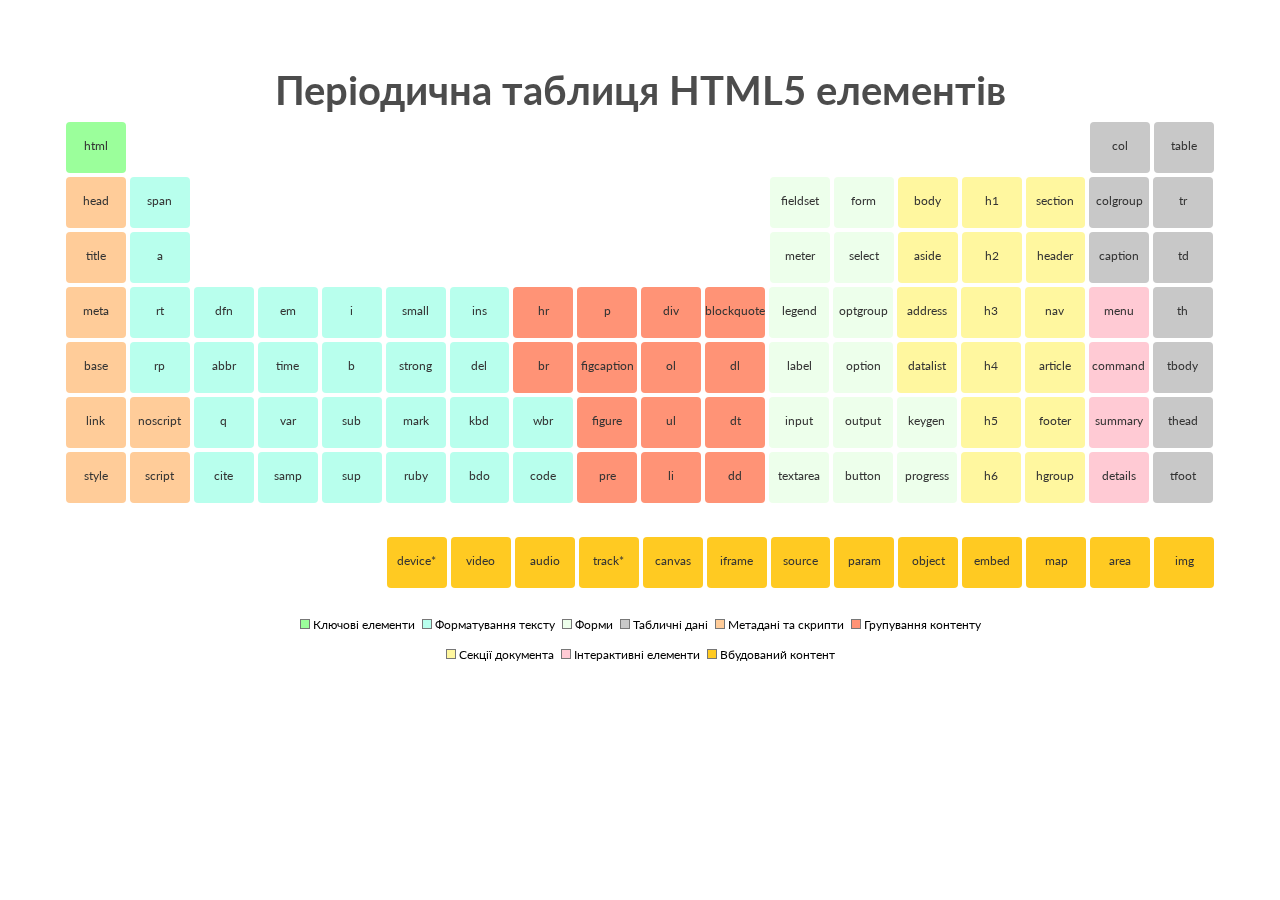
==== index.html @ b8901a38 "Background sound" ====
<!DOCTYPE HTML>
<html>
  <head>
    <meta http-equiv="Content-Type" content="text/html; charset=UTF-8" />
    <link rel="stylesheet" type="text/css" media="screen" href="stylesheets/styles.css">
    <title>Періодична таблиця HTML5 елементів</title>
  </head>
  <body>
    <div id="container">
      <h1>Періодична таблиця HTML5 елементів</h1>
      <div id="periodic-table">
        <div class="row">
          <span class="element root"><a href="#html">html</a></span>
          <!-- Yes, I know, this sucks -->
          <span class="span-15"></span>
          <span class="element table"><a href="#col">col</a></span>
          <span class="element table"><a href="#table">table</a></span>
        </div>
        <div class="row">
          <span class="element meta"><a href="#head">head</a></span>
          <span class="element text"><a href="#span">span</a></span>
          <span class="span-9"></span>
          <span class="element form"><a href="#fieldset">fieldset</a></span>
          <span class="element form"><a href="#form">form</a></span>
          <span class="element doc"><a href="#body">body</a></span>
          <span class="element doc"><a href="#h1">h1</a></span>
          <span class="element doc"><a href="#section">section</a></span>
          <span class="element table"><a href="#colgroup">colgroup</a></span>
          <span class="element table"><a href="#tr">tr</a></span>
        </div>
        <div class="row">
          <span class="element meta"><a href="#title">title</a></span>
          <span class="element text"><a href="#a">a</a></span>
          <span class="span-9"> </span>
          <span class="element form"><a href="#meter">meter</a></span>
          <span class="element form"><a href="#select">select</a></span>
          <span class="element doc"><a href="#aside">aside</a></span>
          <span class="element doc"><a href="#h2">h2</a></span>
          <span class="element doc"><a href="#header">header</a></span>
          <span class="element table"><a href="#caption">caption</a></span>
          <span class="element table"><a href="#td">td</a></span>
        </div>
        <div class="row">
          <span class="element meta"><a href="#meta">meta</a></span>
          <span class="element text"><a href="#rt">rt</a></span>
          <span class="element text"><a href="#dfn">dfn</a></span>
          <span class="element text"><a href="#em">em</a></span>
          <span class="element text"><a href="#i">i</a></span>
          <span class="element text"><a href="#small">small</a></span>
          <span class="element text"><a href="#ins">ins</a></span>
          <span class="element group"><a href="#hr">hr</a></span>
          <span class="element group"><a href="#p">p</a></span>
          <span class="element group"><a href="#div">div</a></span>
          <span class="element group"><a href="#blockquote">blockquote</a></span>
          <span class="element form"><a href="#legend">legend</a></span>
          <span class="element form"><a href="#optgroup">optgroup</a></span>
          <span class="element doc"><a href="#address">address</a></span>
          <span class="element doc"><a href="#h3">h3</a></span>
          <span class="element doc"><a href="#nav">nav</a></span>
          <span class="element interactive"><a href="#menu">menu</a></span>
          <span class="element table"><a href="#th">th</a></span>
        </div>
        <div class="row">
          <span class="element meta"><a href="#base">base</a></span>
          <span class="element text"><a href="#rp">rp</a></span>
          <span class="element text"><a href="#abbr">abbr</a></span>
          <span class="element text"><a href="#time">time</a></span>
          <span class="element text"><a href="#b">b</a></span>
          <span class="element text"><a href="#strong">strong</a></span>
          <span class="element text"><a href="#del">del</a></span>
          <span class="element group"><a href="#br">br</a></span>
          <span class="element group"><a href="#figcaption">figcaption</a></span>
          <span class="element group"><a href="#ol">ol</a></span>
          <span class="element group"><a href="#dl">dl</a></span>
          <span class="element form"><a href="#label">label</a></span>
          <span class="element form"><a href="#option">option</a></span>
          <span class="element doc"><a href="#datalist">datalist</a></span>
          <span class="element doc"><a href="#h4">h4</a></span>
          <span class="element doc"><a href="#article">article</a></span>
          <span class="element interactive"><a href="#command">command</a></span>
          <span class="element table"><a href="#tbody">tbody</a></span>
        </div>
        <div class="row">
          <span class="element meta"><a href="#link">link</a></span>
          <span class="element meta"><a href="#noscript">noscript</a></span>
          <span class="element text"><a href="#q">q</a></span>
          <span class="element text"><a href="#var">var</a></span>
          <span class="element text"><a href="#sub">sub</a></span>
          <span class="element text"><a href="#mark">mark</a></span>
          <span class="element text"><a href="#kbd">kbd</a></span>
          <span class="element text"><a href="#wbr">wbr</a></span>
          <span class="element group"><a href="#figure">figure</a></span>
          <span class="element group"><a href="#ul">ul</a></span>
          <span class="element group"><a href="#dt">dt</a></span>
          <span class="element form"><a href="#input">input</a></span>
          <span class="element form"><a href="#output">output</a></span>
          <span class="element form"><a href="#keygen">keygen</a></span>
          <span class="element doc"><a href="#h5">h5</a></span>
          <span class="element doc"><a href="#footer">footer</a></span>
          <span class="element interactive"><a href="#summary">summary</a></span>
          <span class="element table"><a href="#thead">thead</a></span>
        </div>
        <div class="row">
          <span class="element meta"><a href="#style">style</a></span>
          <span class="element meta"><a href="#script">script</a></span>
          <span class="element text"><a href="#cite">cite</a></span>
          <span class="element text"><a href="#samp">samp</a></span>
          <span class="element text"><a href="#sup">sup</a></span>
          <span class="element text"><a href="#ruby">ruby</a></span>
          <span class="element text"><a href="#bdo">bdo</a></span>
          <span class="element text"><a href="#code">code</a></span>
          <span class="element group"><a href="#pre">pre</a></span>
          <span class="element group"><a href="#li">li</a></span>
          <span class="element group"><a href="#dd">dd</a></span>
          <span class="element form"><a href="#textarea">textarea</a></span>
          <span class="element form"><a href="#button">button</a></span>
          <span class="element form"><a href="#progress">progress</a></span>
          <span class="element doc"><a href="#h6">h6</a></span>
          <span class="element doc"><a href="#hgroup">hgroup</a></span>
          <span class="element interactive"><a href="#details">details</a></span>
          <span class="element table"><a href="#tfoot">tfoot</a></span>
        </div>
      </div>
      <div id="f-block">
        <div class="row">
          <span class="element embed"><a href="#img">img</a></span>
          <span class="element embed"><a href="#area">area</a></span>
          <span class="element embed"><a href="#map">map</a></span>
          <span class="element embed"><a href="#embed">embed</a></span>
          <span class="element embed"><a href="#object">object</a></span>
          <span class="element embed"><a href="#param">param</a></span>
          <span class="element embed"><a href="#source">source</a></span>
          <span class="element embed"><a href="#iframe">iframe</a></span>
          <span class="element embed"><a href="#canvas">canvas</a></span>
          <span class="element embed"><a href="#track*">track*</a></span>
          <span class="element embed"><a href="#audio">audio</a></span>
          <span class="element embed"><a href="#video">video</a></span>
          <span class="element embed"><a href="#device*">device*</a></span>
        </div>
      </div>
    </div>
    <ul class="key">
      <li><span class="swatch root"></span> Ключові елементи</li>
      <li><span class="swatch text"></span> Форматування тексту</li>
      <li><span class="swatch form"></span> Форми</li>
      <li><span class="swatch table"></span> Табличні дані</li>
      <li><span class="swatch meta"></span> Метадані та скрипти</li>
      <li><span class="swatch group"></span> Групування контенту</li>
      <li><span class="swatch doc"></span> Секції документа</li>
      <li><span class="swatch interactive"></span> Інтерактивні елементи</li>
      <li><span class="swatch embed"></span> Вбудований контент</li>
    </ul>
    <div id="descriptions">
      <div class="info" id="html">
        <h3>&lt;html&gt;</h3>
        <p>Тег, який включає в себе всі інші елементи сторінки.</p>
        <ul class="links">
          <li><a href="https://developer.mozilla.org/en/HTML/Element/html">Mozilla</a></li>
          <li><a href="http://htmlbook.ru/html">HTMLbook</a></li>
        </ul>
      </div>
      <div class="info" id="col">
        <h3>&lt;col&gt;</h3>
        <p>Задає ширину однієї чи кількох колонок таблиці.</p>
        <ul class="links">
          <li><a href="https://developer.mozilla.org/en/HTML/Element/col">Mozilla</a></li>
          <li><a href="http://htmlbook.ru/html/col">HTMLbook</a></li>
        </ul>
      </div>
      <div class="info" id="table">
        <h3>&lt;table&gt;</h3>
        <p>Контейнер для елементів, що утворюють таблицю.</p>
        <ul class="links">
          <li><a href="https://developer.mozilla.org/en/HTML/Element/table">Mozilla</a></li>
          <li><a href="http://htmlbook.ru/html/table">HTMLbook</a></li>
        </ul>
      </div>
      <div class="info" id="head">
        <h3>&lt;head&gt;</h3>
        <p>Контейнер для зберігання метатегів.</p>
        <ul class="links">
          <li><a href="https://developer.mozilla.org/en/HTML/Element/head">Mozilla</a></li>
          <li><a href="http://htmlbook.ru/html/head">HTMLbook</a></li>
        </ul>
      </div>
      <div class="info" id="span">
        <h3>&lt;span&gt;</h3>
        <p>Визначає строкові елементи документа.</p>
        <ul class="links">
          <li><a href="https://developer.mozilla.org/en/HTML/Element/span">Mozilla</a></li>
          <li><a href="http://htmlbook.ru/html/span">HTMLbook</a></li>
        </ul>
      </div>
      <div class="info" id="div">
        <h3>&lt;div&gt;</h3>
        <p>Контейнер для фрагментів документа.</p>
        <ul class="links">
          <li><a href="https://developer.mozilla.org/en/HTML/Element/div">Mozilla</a></li>
          <li><a href="http://htmlbook.ru/html/div">HTMLbook</a></li>
        </ul>
      </div>
      <div class="info" id="fieldset">
        <h3>&lt;fieldset&gt;</h3>
        <p>Групування елементів керування форми.</p>
        <ul class="links">
          <li><a href="https://developer.mozilla.org/en/HTML/Element/fieldset">Mozilla</a></li>
          <li><a href="http://htmlbook.ru/html/fieldset">HTMLbook</a></li>
        </ul>
      </div>
      <div class="info" id="form">
        <h3>&lt;form&gt;</h3>
        <p>Веб-форма.</p>
        <ul class="links">
          <li><a href="https://developer.mozilla.org/en/HTML/Element/form">Mozilla</a></li>
          <li><a href="http://htmlbook.ru/html/form">HTMLbook</a></li>
        </ul>
      </div>
      <div class="info" id="body">
        <h3>&lt;body&gt;</h3>
        <p>Контент сторінки.</p>
        <ul class="links">
          <li><a href="https://developer.mozilla.org/en/HTML/Element/body">Mozilla</a></li>
          <li><a href="http://htmlbook.ru/html/body">HTMLbook</a></li>
        </ul>
      </div>
      <div class="info" id="h1">
        <h3>&lt;h1&gt;</h3>
        <p>Заголовок першого рівня.</p>
        <ul class="links">
          <li><a href="https://developer.mozilla.org/en/HTML/Element/hn/">Mozilla</a></li>
          <li><a href="http://htmlbook.ru/html/h1">HTMLbook</a></li>
        </ul>
      </div>
      <div class="info" id="section">
        <h3>&lt;section&gt;</h3>
        <p>Зберігає елементи, згруповані по темах.</p>
        <ul class="links">
          <li><a href="https://developer.mozilla.org/en/HTML/Element/section">Mozilla</a></li>
          <li><a href="http://htmlbook.ru/html/section">HTMLbook</a></li>
        </ul>
      </div>
      <div class="info" id="colgroup">
        <h3>&lt;colgroup&gt;</h3>
        <p>Задає стиль колонок таблиці.</p>
        <ul class="links">
          <li><a href="https://developer.mozilla.org/en/HTML/Element/colgroup">Mozilla</a></li>
          <li><a href="http://htmlbook.ru/html/colgroup">HTMLbook</a></li>
        </ul>
      </div>
      <div class="info" id="tr">
        <h3>&lt;tr&gt;</h3>
        <p>Строка таблиці.</p>
        <ul class="links">
          <li><a href="https://developer.mozilla.org/en/HTML/Element/tr">Mozilla</a></li>
          <li><a href="http://htmlbook.ru/html/tr">HTMLbook</a></li>
        </ul>
      </div>
      <div class="info" id="title">
        <h3>&lt;title&gt;</h3>
        <p>Заголовок документа.</p>
        <ul class="links">
          <li><a href="https://developer.mozilla.org/en/HTML/Element/title">Mozilla</a></li>
          <li><a href="http://htmlbook.ru/html/title">HTMLbook</a></li>
        </ul>
      </div>
      <div class="info" id="a">
        <h3>&lt;a&gt;</h3>
        <p>Гіперпосилання.</p>
        <ul class="links">
          <li><a href="https://developer.mozilla.org/en/HTML/Element/a">Mozilla</a></li>
          <li><a href="http://htmlbook.ru/html/a">HTMLbook</a></li>
        </ul>
      </div>
      <div class="info" id="pre">
        <h3>&lt;pre&gt;</h3>
        <p>Преформатований текст.</p>
        <ul class="links">
          <li><a href="https://developer.mozilla.org/en/HTML/Element/pre">Mozilla</a></li>
          <li><a href="http://htmlbook.ru/html/pre">HTMLbook</a></li>
        </ul>
      </div>
      <div class="info" id="meter">
        <h3>&lt;meter&gt;</h3>
        <p>Виведення значень у відомому діапазоні.</p>
        <ul class="links">
          <li><a href="https://developer.mozilla.org/en/HTML/Element/meter">Mozilla</a></li>
          <li><a href="http://htmlbook.ru/html/meter">HTMLbook</a></li>
        </ul>
      </div>
      <div class="info" id="select">
        <h3>&lt;select&gt;</h3>
        <p>Випадаючий список.</p>
        <ul class="links">
          <li><a href="https://developer.mozilla.org/en/HTML/Element/select">Mozilla</a></li>
          <li><a href="http://htmlbook.ru/html/select">HTMLbook</a></li>
        </ul>
      </div>
      <div class="info" id="aside">
        <h3>&lt;aside&gt;</h3>
        <p>Бокова панель.</p>
        <ul class="links">
          <li><a href="https://developer.mozilla.org/en/HTML/Element/aside">Mozilla</a></li>
          <li><a href="http://htmlbook.ru/html/aside">HTMLbook</a></li>
        </ul>
      </div>
      <div class="info" id="h2">
        <h3>&lt;h2&gt;</h3>
        <p>Heading for the current section.</p>
        <ul class="links">
          <li><a href="https://developer.mozilla.org/en/HTML/Element/hn/">Mozilla</a></li>
          <li><a href="http://www.w3.org/TR/html5/sections.html">HTMLbook</a></li>
        </ul>
      </div>
      <div class="info" id="header">
        <h3>&lt;header&gt;</h3>
        <p>Navigation or introductory elements for the current section.</p>
        <ul class="links">
          <li><a href="https://developer.mozilla.org/en/HTML/Element/header">Mozilla</a></li>
          <li><a href="http://www.w3.org/TR/html5/sections.html">HTMLbook</a></li>
        </ul>
      </div>
      <div class="info" id="caption">
        <h3>&lt;caption&gt;</h3>
        <p>Title of a table.</p>
        <ul class="links">
          <li><a href="https://developer.mozilla.org/en/HTML/Element/caption">Mozilla</a></li>
          <li><a href="http://www.w3.org/TR/html5/tabular-data.html">HTMLbook</a></li>
        </ul>
      </div>
      <div class="info" id="td">
        <h3>&lt;td&gt;</h3>
        <p>Table cell.</p>
        <ul class="links">
          <li><a href="https://developer.mozilla.org/en/HTML/Element/td">Mozilla</a></li>
          <li><a href="http://www.w3.org/TR/html5/tabular-data.html">HTMLbook</a></li>
        </ul>
      </div>
      <div class="info" id="meta">
        <h3>&lt;meta&gt;</h3>
        <p>Document metadata that can't be represented with other elements.</p>
        <ul class="links">
          <li><a href="https://developer.mozilla.org/en/HTML/Element/meta">Mozilla</a></li>
          <li><a href="http://www.w3.org/TR/html5/semantics.html">HTMLbook</a></li>
        </ul>
      </div>
      <div class="info" id="rt">
        <h3>&lt;rt&gt;</h3>
        <p>Annotation of preceding text.</p>
        <ul class="links">
          <li><a href="https://developer.mozilla.org/en/HTML/Element/rt">Mozilla</a></li>
          <li><a href="http://www.w3.org/TR/html5/text-level-semantics.html">HTMLbook</a></li>
        </ul>
      </div>
      <div class="info" id="dfn">
        <h3>&lt;dfn&gt;</h3>
        <p>Term being defined by the parent section.</p>
        <ul class="links">
          <li><a href="https://developer.mozilla.org/en/HTML/Element/phrase_elements">Mozilla</a></li>
          <li><a href="http://www.w3.org/TR/html5/text-level-semantics.html">HTMLbook</a></li>
        </ul>
      </div>
      <div class="info" id="em">
        <h3>&lt;em&gt;</h3>
        <p>Text that should be emphasised.</p>
        <ul class="links">
          <li><a href="https://developer.mozilla.org/en/HTML/Element/phrase_elements">Mozilla</a></li>
          <li><a href="http://www.w3.org/TR/html5/text-level-semantics.html">HTMLbook</a></li>
        </ul>
      </div>
      <div class="info" id="i">
        <h3>&lt;i&gt;</h3>
        <p>Text in a alternate voice or mood, such as a technical term.</p>
        <ul class="links">
          <li><a href="https://developer.mozilla.org/en/HTML/Element/i">Mozilla</a></li>
          <li><a href="http://www.w3.org/TR/html5/text-level-semantics.html">HTMLbook</a></li>
        </ul>
      </div>
      <div class="info" id="small">
        <h3>&lt;small&gt;</h3>
        <p>An aside, such as fine print.</p>
        <ul class="links">
          <li><a href="https://developer.mozilla.org/en/HTML/Element/small">Mozilla</a></li>
          <li><a href="http://www.w3.org/TR/html5/text-level-semantics.html">HTMLbook</a></li>
        </ul>
      </div>
      <div class="info" id="ins">
        <h3>&lt;ins&gt;</h3>
        <p>Text that has been inserted during document editing.</p>
        <ul class="links">
          <li><a href="https://developer.mozilla.org/en/HTML/Element/ins">Mozilla</a></li>
          <li><a href="http://www.w3.org/TR/html5/edits.html">HTMLbook</a></li>
        </ul>
      </div>
      <div class="info" id="s">
        <h3>&lt;s&gt;</h3>
        <p>Text that is outdated or no longer accurate.</p>
        <ul class="links">
          <li><a href="https://developer.mozilla.org/en/HTML/Element/s">Mozilla</a></li>
          <li><a href="http://www.w3.org/TR/html5/text-level-semantics.html">HTMLbook</a></li>
        </ul>
      </div>
      <div class="info" id="br">
        <h3>&lt;br&gt;</h3>
        <p>Line break.</p>
        <ul class="links">
          <li><a href="https://developer.mozilla.org/en/HTML/Element/br">Mozilla</a></li>
          <li><a href="http://www.w3.org/TR/html5/text-level-semantics.html">HTMLbook</a></li>
        </ul>
      </div>
      <div class="info" id="p">
        <h3>&lt;p&gt;</h3>
        <p>Paragraph content.</p>
        <ul class="links">
          <li><a href="https://developer.mozilla.org/en/HTML/Element/p">Mozilla</a></li>
          <li><a href="http://www.w3.org/TR/html5/grouping-content.html">HTMLbook</a></li>
        </ul>
      </div>
      <div class="info" id="blockquote">
        <h3>&lt;blockquote&gt;</h3>
        <p>Quote from another source.</p>
        <ul class="links">
          <li><a href="https://developer.mozilla.org/en/HTML/Element/blockquote">Mozilla</a></li>
          <li><a href="http://www.w3.org/TR/html5/grouping-content.html">HTMLbook</a></li>
        </ul>
      </div>
      <div class="info" id="legend">
        <h3>&lt;legend&gt;</h3>
        <p>Define a name for a fieldset.</p>
        <ul class="links">
          <li><a href="https://developer.mozilla.org/en/HTML/Element/legend">Mozilla</a></li>
          <li><a href="http://www.w3.org/TR/html5/forms.html">HTMLbook</a></li>
        </ul>
      </div>
      <div class="info" id="optgroup">
        <h3>&lt;optgroup&gt;</h3>
        <p>Group of option.</p>
        <ul class="links">
          <li><a href="https://developer.mozilla.org/en/HTML/Element/optgroup">Mozilla</a></li>
          <li><a href="http://www.w3.org/TR/html5/the-button-element.html">HTMLbook</a></li>
        </ul>
      </div>
      <div class="info" id="address">
        <h3>&lt;address&gt;</h3>
        <p>Contact information for the current article.</p>
        <ul class="links">
          <li><a href="https://developer.mozilla.org/en/HTML/Element/address">Mozilla</a></li>
          <li><a href="http://www.w3.org/TR/html5/sections.html">HTMLbook</a></li>
        </ul>
      </div>
      <div class="info" id="h3">
        <h3>&lt;h3&gt;</h3>
        <p>Heading for the current section.</p>
        <ul class="links">
          <li><a href="https://developer.mozilla.org/en/HTML/Element/hn/">Mozilla</a></li>
          <li><a href="http://www.w3.org/TR/html5/sections.html">HTMLbook</a></li>
        </ul>
      </div>
      <div class="info" id="nav">
        <h3>&lt;nav&gt;</h3>
        <p>Contains a collection of links.</p>
        <ul class="links">
          <li><a href="https://developer.mozilla.org/en/HTML/Element/nav">Mozilla</a></li>
          <li><a href="http://www.w3.org/TR/html5/sections.html">HTMLbook</a></li>
        </ul>
      </div>
      <div class="info" id="menu">
        <h3>&lt;menu&gt;</h3>
        <p>Set of commands.</p>
        <ul class="links">
          <li><a href="https://developer.mozilla.org/en/HTML/Element/menu">Mozilla</a></li>
          <li><a href="http://www.w3.org/TR/html5/interactive-elements.html">HTMLbook</a></li>
        </ul>
      </div>
      <div class="info" id="th">
        <h3>&lt;th&gt;</h3>
        <p>Table heading.</p>
        <ul class="links">
          <li><a href="https://developer.mozilla.org/en/HTML/Element/th">Mozilla</a></li>
          <li><a href="http://www.w3.org/TR/html5/tabular-data.html">HTMLbook</a></li>
        </ul>
      </div>
      <div class="info" id="base">
        <h3>&lt;base&gt;</h3>
        <p>Specifies URL which non-absolute URLs are relative to.</p>
        <ul class="links">
          <li><a href="https://developer.mozilla.org/en/HTML/Element/base">Mozilla</a></li>
          <li><a href="http://www.w3.org/TR/html5/semantics.html">HTMLbook</a></li>
        </ul>
      </div>
      <div class="info" id="rp">
        <h3>&lt;rp&gt;</h3>
        <p>Contains semantically meaningless markup for browsers that don't understand ruby annotations.</p>
        <ul class="links">
          <li><a href="https://developer.mozilla.org/en/HTML/Element/rp">Mozilla</a></li>
          <li><a href="http://www.w3.org/TR/html5/text-level-semantics.html">HTMLbook</a></li>
        </ul>
      </div>
      <div class="info" id="abbr">
        <h3>&lt;abbr&gt;</h3>
        <p>Abbreviation or acronym.</p>
        <ul class="links">
          <li><a href="https://developer.mozilla.org/en/HTML/Element/abbr">Mozilla</a></li>
          <li><a href="http://www.w3.org/TR/html5/text-level-semantics.html">HTMLbook</a></li>
        </ul>
      </div>
      <div class="info" id="time">
        <h3>&lt;time&gt;</h3>
        <p>Time defined in a machine readable format.</p>
        <ul class="links">
          <li><a href="https://developer.mozilla.org/en/HTML/Element/time">Mozilla</a></li>
          <li><a href="http://www.w3.org/TR/html5/rendering.html">HTMLbook</a></li>
        </ul>
      </div>
      <div class="info" id="b">
        <h3>&lt;b&gt;</h3>
        <p>Stylistically separated text of equal importance, such as a product name.</p>
        <ul class="links">
          <li><a href="https://developer.mozilla.org/en/HTML/Element/b">Mozilla</a></li>
          <li><a href="http://www.w3.org/TR/html5/text-level-semantics.html">HTMLbook</a></li>
        </ul>
      </div>
      <div class="info" id="strong">
        <h3>&lt;strong&gt;</h3>
        <p>Text that is important.</p>
        <ul class="links">
          <li><a href="https://developer.mozilla.org/en/HTML/Element/phrase_elements">Mozilla</a></li>
          <li><a href="http://www.w3.org/TR/html5/text-level-semantics.html">HTMLbook</a></li>
        </ul>
      </div>
      <div class="info" id="del">
        <h3>&lt;del&gt;</h3>
        <p>Text that has been removed during document editing.</p>
        <ul class="links">
          <li><a href="https://developer.mozilla.org/en/HTML/Element/del">Mozilla</a></li>
          <li><a href="http://www.w3.org/TR/html5/edits.html">HTMLbook</a></li>
        </ul>
      </div>
      <div class="info" id="kbd">
        <h3>&lt;kbd&gt;</h3>
        <p>Example input (usually keyboard) for a program.</p>
        <ul class="links">
          <li><a href="https://developer.mozilla.org/en/HTML/Element/phrase_elements">Mozilla</a></li>
          <li><a href="http://www.w3.org/TR/html5/text-level-semantics.html">HTMLbook</a></li>
        </ul>
      </div>
      <div class="info" id="hr">
        <h3>&lt;hr&gt;</h3>
        <p>Thematic break within a paragraph.</p>
        <ul class="links">
          <li><a href="https://developer.mozilla.org/en/HTML/Element/hr">Mozilla</a></li>
          <li><a href="http://www.w3.org/TR/html5/rendering.html">HTMLbook</a></li>
        </ul>
      </div>
      <div class="info" id="ol">
        <h3>&lt;ol&gt;</h3>
        <p>Ordered list.</p>
        <ul class="links">
          <li><a href="https://developer.mozilla.org/en/HTML/Element/ol">Mozilla</a></li>
          <li><a href="http://www.w3.org/TR/html5/grouping-content.html">HTMLbook</a></li>
        </ul>
      </div>
      <div class="info" id="dl">
        <h3>&lt;dl&gt;</h3>
        <p>List of term-description pairs.</p>
        <ul class="links">
          <li><a href="https://developer.mozilla.org/en/HTML/Element/dl">Mozilla</a></li>
          <li><a href="http://www.w3.org/TR/html5/grouping-content.html">HTMLbook</a></li>
        </ul>
      </div>
      <div class="info" id="label">
        <h3>&lt;label&gt;</h3>
        <p>Caption for a form control.</p>
        <ul class="links">
          <li><a href="https://developer.mozilla.org/en/HTML/Element/label">Mozilla</a></li>
          <li><a href="http://www.w3.org/TR/html5/forms.html">HTMLbook</a></li>
        </ul>
      </div>
      <div class="info" id="option">
        <h3>&lt;option&gt;</h3>
        <p>Single option within a select control.</p>
        <ul class="links">
          <li><a href="https://developer.mozilla.org/en/HTML/Element/option">Mozilla</a></li>
          <li><a href="http://www.w3.org/TR/html5/the-button-element.html">HTMLbook</a></li>
        </ul>
      </div>
      <div class="info" id="datalist">
        <h3>&lt;datalist&gt;</h3>
        <p>Define sets of options.</p>
        <ul class="links">
          <li><a href="https://developer.mozilla.org/en/HTML/Element/datalist">Mozilla</a></li>
          <li><a href="http://www.w3.org/TR/html5/the-button-element.html">HTMLbook</a></li>
        </ul>
      </div>
      <div class="info" id="h4">
        <h3>&lt;h4&gt;</h3>
        <p>Heading for the current section.</p>
        <ul class="links">
          <li><a href="https://developer.mozilla.org/en/HTML/Element/hn/">Mozilla</a></li>
          <li><a href="http://www.w3.org/TR/html5/sections.html">HTMLbook</a></li>
        </ul>
      </div>
      <div class="info" id="article">
        <h3>&lt;article&gt;</h3>
        <p>Section of the page content, such as a blog or forum post.</p>
        <ul class="links">
          <li><a href="https://developer.mozilla.org/en/HTML/Element/article">Mozilla</a></li>
          <li><a href="http://www.w3.org/TR/html5/sections.html">HTMLbook</a></li>
        </ul>
      </div>
      <div class="info" id="command">
        <h3>&lt;command&gt;</h3>
        <p>Command the user can perform, such as publishing an article.</p>
        <ul class="links">
          <li><a href="https://developer.mozilla.org/en/HTML/Element/command">Mozilla</a></li>
          <li><a href="http://www.w3.org/TR/html5/interactive-elements.html">HTMLbook</a></li>
        </ul>
      </div>
      <div class="info" id="tbody">
        <h3>&lt;tbody&gt;</h3>
        <p>Contains rows that hold the table's data.</p>
        <ul class="links">
          <li><a href="https://developer.mozilla.org/en/HTML/Element/tbody">Mozilla</a></li>
          <li><a href="http://www.w3.org/TR/html5/tabular-data.html">HTMLbook</a></li>
        </ul>
      </div>
      <div class="info" id="link">
        <h3>&lt;link&gt;</h3>
        <p>Other resources related to the document.</p>
        <ul class="links">
          <li><a href="https://developer.mozilla.org/en/HTML/Element/link">Mozilla</a></li>
          <li><a href="http://www.w3.org/TR/html5/semantics.html">HTMLbook</a></li>
        </ul>
      </div>
      <div class="info" id="noscript">
        <h3>&lt;noscript&gt;</h3>
        <p>Contains elements that are part of the document only if scripting is disabled.</p>
        <ul class="links">
          <li><a href="https://developer.mozilla.org/en/HTML/Element/noscript">Mozilla</a></li>
          <li><a href="http://www.w3.org/TR/html5/scripting-1.html">HTMLbook</a></li>
        </ul>
      </div>
      <div class="info" id="q">
        <h3>&lt;q&gt;</h3>
        <p>Quoted text.</p>
        <ul class="links">
          <li><a href="https://developer.mozilla.org/en/HTML/Element/q">Mozilla</a></li>
          <li><a href="http://www.w3.org/TR/html5/text-level-semantics.html">HTMLbook</a></li>
        </ul>
      </div>
      <div class="info" id="var">
        <h3>&lt;var&gt;</h3>
        <p>Mathematical or programming variable.</p>
        <ul class="links">
          <li><a href="https://developer.mozilla.org/en/HTML/Element/phrase_elements">Mozilla</a></li>
          <li><a href="http://www.w3.org/TR/html5/text-level-semantics.html">HTMLbook</a></li>
        </ul>
      </div>
      <div class="info" id="sub">
        <h3>&lt;sub&gt;</h3>
        <p>Subscript text.</p>
        <ul class="links">
          <li><a href="https://developer.mozilla.org/en/HTML/Element/sup">Mozilla</a></li>
          <li><a href="http://www.w3.org/TR/html5/text-level-semantics.html">HTMLbook</a></li>
        </ul>
      </div>
      <div class="info" id="mark">
        <h3>&lt;mark&gt;</h3>
        <p>Text highlighted for referencing elsewhere.</p>
        <ul class="links">
          <li><a href="https://developer.mozilla.org/en/HTML/Element/mark">Mozilla</a></li>
          <li><a href="http://www.w3.org/TR/html5/text-level-semantics.html">HTMLbook</a></li>
        </ul>
      </div>
      <div class="info" id="bdi">
        <h3>&lt;bdi&gt;</h3>
        <p>Text that is separated from directional formatting of its surroundings.</p>
        <ul class="links">
          <li><a href="http://www.w3.org/TR/html5/text-level-semantics.html">HTMLbook</a></li>
        </ul>
      </div>
      <div class="info" id="wbr">
        <h3>&lt;wbr&gt;</h3>
        <p>Opportunity for a line break.</p>
        <ul class="links">
          <li><a href="http://www.w3.org/TR/html5/text-level-semantics.html">HTMLbook</a></li>
        </ul>
      </div>
      <div class="info" id="figcaption">
        <h3>&lt;figcaption&gt;</h3>
        <p>Caption for a figure.</p>
        <ul class="links">
          <li><a href="https://developer.mozilla.org/en/HTML/Element/figcaption">Mozilla</a></li>
          <li><a href="http://www.w3.org/TR/html5/grouping-content.html">HTMLbook</a></li>
        </ul>
      </div>
      <div class="info" id="ul">
        <h3>&lt;ul&gt;</h3>
        <p>Unordered list.</p>
        <ul class="links">
          <li><a href="https://developer.mozilla.org/en/HTML/Element/ul">Mozilla</a></li>
          <li><a href="http://www.w3.org/TR/html5/grouping-content.html">HTMLbook</a></li>
        </ul>
      </div>
      <div class="info" id="dt">
        <h3>&lt;dt&gt;</h3>
        <p>Term which will be described.</p>
        <ul class="links">
          <li><a href="https://developer.mozilla.org/en/HTML/Element/dt">Mozilla</a></li>
          <li><a href="http://www.w3.org/TR/html5/grouping-content.html">HTMLbook</a></li>
        </ul>
      </div>
      <div class="info" id="input">
        <h3>&lt;input&gt;</h3>
        <p>Generic form input.</p>
        <ul class="links">
          <li><a href="https://developer.mozilla.org/en/HTML/Element/input">Mozilla</a></li>
          <li><a href="http://www.w3.org/TR/html5/the-input-element.html">HTMLbook</a></li>
        </ul>
      </div>
      <div class="info" id="output">
        <h3>&lt;output&gt;</h3>
        <p>Contains the results of a calculation.</p>
        <ul class="links">
          <li><a href="https://developer.mozilla.org/en/HTML/Element/output">Mozilla</a></li>
          <li><a href="http://www.w3.org/TR/html5/the-button-element.html">HTMLbook</a></li>
        </ul>
      </div>
      <div class="info" id="keygen">
        <h3>&lt;keygen&gt;</h3>
        <p>Generates private-public key pairs.</p>
        <ul class="links">
          <li><a href="https://developer.mozilla.org/en/HTML/Element/keygen">Mozilla</a></li>
          <li><a href="http://www.w3.org/TR/html5/rendering.html">HTMLbook</a></li>
        </ul>
      </div>
      <div class="info" id="h5">
        <h3>&lt;h5&gt;</h3>
        <p>Heading for the current section.</p>
        <ul class="links">
          <li><a href="https://developer.mozilla.org/en/HTML/Element/hn/">Mozilla</a></li>
          <li><a href="http://www.w3.org/TR/html5/sections.html">HTMLbook</a></li>
        </ul>
      </div>
      <div class="info" id="footer">
        <h3>&lt;footer&gt;</h3>
        <p>Footer of the current section.</p>
        <ul class="links">
          <li><a href="https://developer.mozilla.org/en/HTML/Element/footer">Mozilla</a></li>
          <li><a href="http://www.w3.org/TR/html5/sections.html">HTMLbook</a></li>
        </ul>
      </div>
      <div class="info" id="summary">
        <h3>&lt;summary&gt;</h3>
        <p>Caption of a details element.</p>
        <ul class="links">
          <li><a href="https://developer.mozilla.org/en/HTML/Element/summary">Mozilla</a></li>
          <li><a href="http://www.w3.org/TR/html5/interactive-elements.html">HTMLbook</a></li>
        </ul>
      </div>
      <div class="info" id="thead">
        <h3>&lt;thead&gt;</h3>
        <p>Contains rows with table headings.</p>
        <ul class="links">
          <li><a href="https://developer.mozilla.org/en/HTML/Element/thead">Mozilla</a></li>
          <li><a href="http://www.w3.org/TR/html5/tabular-data.html">HTMLbook</a></li>
        </ul>
      </div>
      <div class="info" id="style">
        <h3>&lt;style&gt;</h3>
        <p>Styling defined inline data.</p>
        <ul class="links">
          <li><a href="https://developer.mozilla.org/en/HTML/Element/style">Mozilla</a></li>
          <li><a href="http://www.w3.org/TR/html5/semantics.html">HTMLbook</a></li>
        </ul>
      </div>
      <div class="info" id="script">
        <h3>&lt;script&gt;</h3>
        <p>Inline or linked client side scripts.</p>
        <ul class="links">
          <li><a href="https://developer.mozilla.org/en/HTML/Element/script">Mozilla</a></li>
          <li><a href="http://www.w3.org/TR/html5/scripting-1.html">HTMLbook</a></li>
        </ul>
      </div>
      <div class="info" id="cite">
        <h3>&lt;cite&gt;</h3>
        <p>Title of a referenced piece of work.</p>
        <ul class="links">
          <li><a href="https://developer.mozilla.org/en/HTML/Element/phrase_elements">Mozilla</a></li>
          <li><a href="http://www.w3.org/TR/html5/text-level-semantics.html">HTMLbook</a></li>
        </ul>
      </div>
      <div class="info" id="samp">
        <h3>&lt;samp&gt;</h3>
        <p>Sample output of a program.</p>
        <ul class="links">
          <li><a href="https://developer.mozilla.org/en/HTML/Element/phrase_elements">Mozilla</a></li>
          <li><a href="http://www.w3.org/TR/html5/text-level-semantics.html">HTMLbook</a></li>
        </ul>
      </div>
      <div class="info" id="sup">
        <h3>&lt;sup&gt;</h3>
        <p>Superscript text.</p>
        <ul class="links">
          <li><a href="https://developer.mozilla.org/en/HTML/Element/sup">Mozilla</a></li>
          <li><a href="http://www.w3.org/TR/html5/text-level-semantics.html">HTMLbook</a></li>
        </ul>
      </div>
      <div class="info" id="ruby">
        <h3>&lt;ruby&gt;</h3>
        <p>Contains text with annotations, such as pronounciation hints. Commonly used in East Asian text.</p>
        <ul class="links">
          <li><a href="https://developer.mozilla.org/en/HTML/Element/ruby">Mozilla</a></li>
          <li><a href="http://www.w3.org/TR/html5/text-level-semantics.html">HTMLbook</a></li>
        </ul>
      </div>
      <div class="info" id="bdo">
        <h3>&lt;bdo&gt;</h3>
        <p>Defines directional formatting for content.</p>
        <ul class="links">
          <li><a href="https://developer.mozilla.org/en/HTML/Element/bdo">Mozilla</a></li>
          <li><a href="http://www.w3.org/TR/html5/text-level-semantics.html">HTMLbook</a></li>
        </ul>
      </div>
      <div class="info" id="code">
        <h3>&lt;code&gt;</h3>
        <p>Fragment of code.</p>
        <ul class="links">
          <li><a href="https://developer.mozilla.org/en/HTML/Element/phrase_elements">Mozilla</a></li>
          <li><a href="http://www.w3.org/TR/html5/text-level-semantics.html">HTMLbook</a></li>
        </ul>
      </div>
      <div class="info" id="figure">
        <h3>&lt;figure&gt;</h3>
        <p>Contains elements related to single concept, such as an illustration or code example.</p>
        <ul class="links">
          <li><a href="https://developer.mozilla.org/en/HTML/Element/figure">Mozilla</a></li>
          <li><a href="http://www.w3.org/TR/html5/grouping-content.html">HTMLbook</a></li>
        </ul>
      </div>
      <div class="info" id="li">
        <h3>&lt;li&gt;</h3>
        <p>List item.</p>
        <ul class="links">
          <li><a href="https://developer.mozilla.org/en/HTML/Element/li">Mozilla</a></li>
          <li><a href="http://www.w3.org/TR/html5/grouping-content.html">HTMLbook</a></li>
        </ul>
      </div>
      <div class="info" id="dd">
        <h3>&lt;dd&gt;</h3>
        <p>Description for the preceding term.</p>
        <ul class="links">
          <li><a href="https://developer.mozilla.org/en/HTML/Element/dd">Mozilla</a></li>
          <li><a href="http://www.w3.org/TR/html5/grouping-content.html">HTMLbook</a></li>
        </ul>
      </div>
      <div class="info" id="textarea">
        <h3>&lt;textarea&gt;</h3>
        <p>Multiline free-form text input.</p>
        <ul class="links">
          <li><a href="https://developer.mozilla.org/en/HTML/Element/textarea">Mozilla</a></li>
          <li><a href="http://www.w3.org/TR/html5/rendering.html">HTMLbook</a></li>
        </ul>
      </div>
      <div class="info" id="button">
        <h3>&lt;button&gt;</h3>
        <p>A button.</p>
        <ul class="links">
          <li><a href="https://developer.mozilla.org/en/HTML/Element/button">Mozilla</a></li>
          <li><a href="http://www.w3.org/TR/html5/rendering.html">HTMLbook</a></li>
        </ul>
      </div>
      <div class="info" id="progress">
        <h3>&lt;progress&gt;</h3>
        <p>Control for displaying progress of a task.</p>
        <ul class="links">
          <li><a href="https://developer.mozilla.org/en/HTML/Element/progress">Mozilla</a></li>
          <li><a href="http://www.w3.org/TR/html5/rendering.html">HTMLbook</a></li>
        </ul>
      </div>
      <div class="info" id="h6">
        <h3>&lt;h6&gt;</h3>
        <p>Heading for the current section.</p>
        <ul class="links">
          <li><a href="https://developer.mozilla.org/en/HTML/Element/hn/">Mozilla</a></li>
          <li><a href="http://www.w3.org/TR/html5/sections.html">HTMLbook</a></li>
        </ul>
      </div>
      <div class="info" id="hgroup">
        <h3>&lt;hgroup&gt;</h3>
        <p>Collection of headings for the current section. The highest ranked heading represents the group in the document outline.</p>
        <ul class="links">
          <li><a href="https://developer.mozilla.org/en/HTML/Element/hgroup">Mozilla</a></li>
          <li><a href="http://www.w3.org/TR/html5/sections.html">HTMLbook</a></li>
        </ul>
      </div>
      <div class="info" id="details">
        <h3>&lt;details&gt;</h3>
        <p>Contains additional information, such as the contents of an accordian view.</p>
        <ul class="links">
          <li><a href="https://developer.mozilla.org/en/HTML/Element/details">Mozilla</a></li>
          <li><a href="http://www.w3.org/TR/html5/rendering.html">HTMLbook</a></li>
        </ul>
      </div>
      <div class="info" id="tfoot">
        <h3>&lt;tfoot&gt;</h3>
        <p>Contains rows with summary of data.</p>
        <ul class="links">
          <li><a href="https://developer.mozilla.org/en/HTML/Element/tfoot">Mozilla</a></li>
          <li><a href="http://www.w3.org/TR/html5/tabular-data.html">HTMLbook</a></li>
        </ul>
      </div>
      <div class="info" id="img">
        <h3>&lt;img&gt;</h3>
        <p>An image.</p>
        <ul class="links">
          <li><a href="https://developer.mozilla.org/en/HTML/Element/img">Mozilla</a></li>
          <li><a href="http://www.w3.org/TR/html5/embedded-content-1.html">HTMLbook</a></li>
        </ul>
      </div>
      <div class="info" id="area">
        <h3>&lt;area&gt;</h3>
        <p>Hyperlink area in an image map.</p>
        <ul class="links">
          <li><a href="https://developer.mozilla.org/en/HTML/Element/area">Mozilla</a></li>
          <li><a href="http://www.w3.org/TR/html5/the-map-element.html">HTMLbook</a></li>
        </ul>
      </div>
      <div class="info" id="map">
        <h3>&lt;map&gt;</h3>
        <p>Image map for adding hyperlinks to parts of an image.</p>
        <ul class="links">
          <li><a href="https://developer.mozilla.org/en/HTML/Element/map">Mozilla</a></li>
          <li><a href="http://www.w3.org/TR/html5/the-map-element.html">HTMLbook</a></li>
        </ul>
      </div>
      <div class="info" id="embed">
        <h3>&lt;embed&gt;</h3>
        <p>Reference to non-HTML content.</p>
        <ul class="links">
          <li><a href="https://developer.mozilla.org/en/HTML/Element/embed">Mozilla</a></li>
          <li><a href="http://www.w3.org/TR/html5/the-iframe-element.html">HTMLbook</a></li>
        </ul>
      </div>
      <div class="info" id="object">
        <h3>&lt;object&gt;</h3>
        <p>External resource such as an image, iframe or plugin.</p>
        <ul class="links">
          <li><a href="https://developer.mozilla.org/en/HTML/Element/object">Mozilla</a></li>
          <li><a href="http://www.w3.org/TR/html5/the-iframe-element.html">HTMLbook</a></li>
        </ul>
      </div>
      <div class="info" id="param">
        <h3>&lt;param&gt;</h3>
        <p>Parameters for the parent object.</p>
        <ul class="links">
          <li><a href="https://developer.mozilla.org/en/HTML/Element/param">Mozilla</a></li>
          <li><a href="http://www.w3.org/TR/html5/the-iframe-element.html">HTMLbook</a></li>
        </ul>
      </div>
      <div class="info" id="source">
        <h3>&lt;source&gt;</h3>
        <p>Alternative sources for parent video or audio elements.</p>
        <ul class="links">
          <li><a href="https://developer.mozilla.org/en/HTML/Element/source">Mozilla</a></li>
          <li><a href="http://www.w3.org/TR/html5/video.html">HTMLbook</a></li>
        </ul>
      </div>
      <div class="info" id="iframe">
        <h3>&lt;iframe&gt;</h3>
        <p>Nested browser frame.</p>
        <ul class="links">
          <li><a href="https://developer.mozilla.org/en/HTML/Element/iframe">Mozilla</a></li>
          <li><a href="http://www.w3.org/TR/html5/the-iframe-element.html">HTMLbook</a></li>
        </ul>
      </div>
      <div class="info" id="canvas">
        <h3>&lt;canvas&gt;</h3>
        <p>Bitmap which is editable by client side scripts.</p>
        <ul class="links">
          <li><a href="https://developer.mozilla.org/en/HTML/Element/canvas">Mozilla</a></li>
          <li><a href="http://www.w3.org/TR/html5/the-canvas-element.html">HTMLbook</a></li>
        </ul>
      </div>
      <div class="info" id="track">
        <h3>&lt;track&gt;</h3>
        <p>Specifies external timing track for media elements.</p>
        <ul class="links">
          <li><a href="http://www.w3.org/TR/html5/the-iframe-element.html">HTMLbook</a></li>
        </ul>
      </div>
      <div class="info" id="audio">
        <h3>&lt;audio&gt;</h3>
        <p>Audio file.</p>
        <ul class="links">
          <li><a href="https://developer.mozilla.org/en/HTML/Element/audio">Mozilla</a></li>
          <li><a href="http://www.w3.org/TR/html5/the-iframe-element.html">HTMLbook</a></li>
        </ul>
      </div>
      <div class="info" id="video">
        <h3>&lt;video&gt;</h3>
        <p>Video.</p>
        <ul class="links">
          <li><a href="https://developer.mozilla.org/en/HTML/Element/video">Mozilla</a></li>
          <li><a href="http://www.w3.org/TR/html5/the-iframe-element.html">HTMLbook</a></li>
        </ul>
      </div>
    </div>
	<video autoplay loop poster="vid/bgvid.png" id="bgvid">
	<source src="vid/bgvid.mp4" type="video/mp4">
	</video>
	<embed src="noise/natsound.mp3" autostart="true" loop="true"
	width="2" height="0">
	</embed>

  </body>
</html>
---- stylesheets/styles.css ----
@import url(https://fonts.googleapis.com/css?family=Lato:300italic,700italic,300,700);

*{margin: 0; padding:0; box-sizing: border-box;}
html{ height: 100%; line-height: 1.5; font-size: 62.5%; /* =10px */ font-family:  Lato, "Helvetica Neue", Helvetica, Arial, sans-serif;}

body{
	background: #7d7e7d; /* Old browsers */
	background: -moz-radial-gradient(center, ellipse cover,  #EAEAEA 0%, #222 100%); /* FF3.6+ */
	background: -webkit-gradient(radial, center center, 0px, center center, 100%, color-stop(0%,#EAEAEA), color-stop(100%,#222)); /* Chrome,Safari4+ */
	background: -webkit-radial-gradient(center, ellipse cover,  #EAEAEA 0%,#222 100%); /* Chrome10+,Safari5.1+ */
	background: -o-radial-gradient(center, ellipse cover,  #EAEAEA 0%,#222 100%); /* Opera 12+ */
	background: -ms-radial-gradient(center, ellipse cover,  #EAEAEA 0%,#222 100%); /* IE10+ */
	background: radial-gradient(ellipse at center,  #EAEAEA 0%,#222 100%); /* W3C */
	filter: progid:DXImageTransform.Microsoft.gradient( startColorstr='#EAEAEA', endColorstr='#222',GradientType=1 ); /* IE6-9 fallback on horizontal gradient */
	-webkit-background-size: cover;
	-moz-background-size: cover;
	-o-background-size: cover;
	background-size: cover;
	font-size: 12px;
	font-size: 1.2rem;
}

video#bgvid {
	position: fixed; right: 0; bottom: 0;
	min-width: 100%; min-height: 100%;
	width: auto; height: auto; z-index: -100;
	/* background: url(vid/bgvid.png) no-repeat; */
	background-size: cover;
}

#f-block,
#periodic-table{
  display: block;
  width: 100%;
}
#f-block:after ,
#periodic-table:after {
  content: "";
  display: table;
  clear: both;
}
#descriptions {
	width: 70%;
	max-width:1000px;
	margin: 0 auto;
	
}
#descriptions .info{
    opacity: 0; 
    height: 0;
    overflow: hidden;
	transition: opacity 2s ease-out;
	-moz-transition: opacity 2s ease-out;
	-webkit-transition: opacity 2s ease-out;
	-o-transition: opacity 2s ease-out;
}
#descriptions .info:target{
    opacity: 1; 
    height: auto;
	padding: 2rem 5rem;
	background: rgba(0,0,0, .3);
	border-radius: 10%;
	border: solid 5px rgba(0,0,0, .4);
}
#container{
	width: 90%;
	max-width: 1200px;
	margin: 0 auto;
	margin-top: 5em; 
}
#container:after {
  content: "";
  display: table;
  clear: both;
}
.row{ 
	width: 100%;
	display: block;
}
.row span{ 
	float: left;
}
#f-block span{
	float: right;
}
.element{
	padding: 2px;
	width: 50%;
	height: 5%;
}
.row span{ 
	display: block;
}
@media only screen and (min-width : 768px) {
	.element{
		width: 5.55%; 
		height: 5.5rem;
	}
	#f-block{
		margin-top: 30px;
	}
	.span-15{ 
		width: 83.325%;
		height: 1px;
	}
	.span-9{ 
		width: 49.999%;
		height: 1px;
	}
}
.element a{
	border-radius: .4rem;
	text-align: center;
	color: #333;
	display: block;
	width: 100%; 
	height: 100%;
	padding: 1.5rem 0;
	text-decoration: none;
}
.key{
	line-height: 3rem;
	margin: 2rem auto;
	width: 60%;
	padding: 0;
	list-style-type: none;
	text-align: center;
}
.key li { 
	display: inline-block; 
	margin: 0 .2rem;
}
.swatch{ 
	width: 1rem;
	height: 1rem;
	border: solid 1px #777;
	display: inline-block;
}

.swatch.root,
.element.root a{
	background: #9BFF9B;
}
.swatch.text,
.element.text a{
	background:#B8FFED;
}
.swatch.form,
.element.form a{
	background:#EDFFEB;
}
.swatch.table,
.element.table a{
	background:rgba(200,200,200, 1);
}
.swatch.meta,
.element.meta a{
	background:#FFCC99;
}
.swatch.group,
.element.group a{
	background:#FF9376;
}
.swatch.doc,
.element.doc a{
	background:#FFF79F;
}
.swatch.interactive,
.element.interactive a{
	background:#FFCAD4;
}
.swatch.embed,
.element.embed a{
	background:#FFCA22;
}
.links{
	margin-left: 2rem;
}
h1{
	text-align: center;
	font-size: 4rem;
	color:rgba(0,0,0, .7);
}
.by{
	text-align: center;
	font-size: 1.8rem;
	color: #FFF;
}
.by a{
	color: #CCC;
}
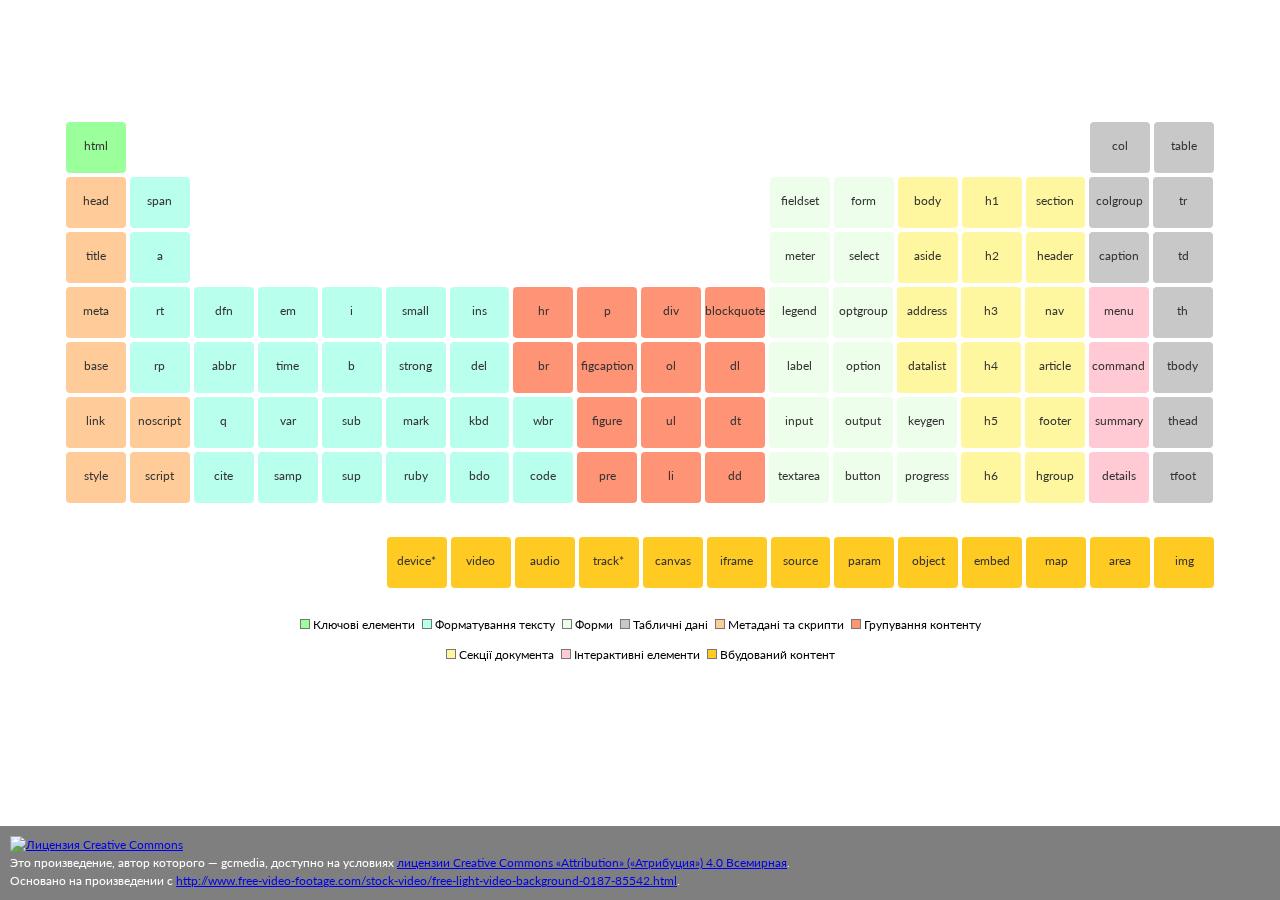
==== commit e188b483: "BG video change" ====
--- a/index.html
+++ b/index.html
@@ -1011,6 +1011,10 @@
 	<embed src="noise/natsound.mp3" autostart="true" loop="true"
 	width="2" height="0">
 	</embed>
-
+	<div id="footer">
+	<a rel="license" href="http://creativecommons.org/licenses/by/4.0/"><img alt="Лицензия Creative Commons" style="border-width:0" src="https://i.creativecommons.org/l/by/4.0/88x31.png" /></a>
+	<br />Это <span xmlns:dct="http://purl.org/dc/terms/" href="http://purl.org/dc/dcmitype/MovingImage" rel="dct:type">произведение</span>, автор которого — <span xmlns:cc="http://creativecommons.org/ns#" property="cc:attributionName">gcmedia</span>, доступно на условиях <a class="lic" rel="license" href="http://creativecommons.org/licenses/by/4.0/">лицензии Creative Commons «Attribution» («Атрибуция») 4.0 Всемирная</a>.
+	<br />Основано на произведении с <a class="lic" xmlns:dct="http://purl.org/dc/terms/" href="http://www.free-video-footage.com/stock-video/free-light-video-background-0187-85542.html" rel="dct:source">http://www.free-video-footage.com/stock-video/free-light-video-background-0187-85542.html</a>.
+	</div>
   </body>
 </html>
--- a/stylesheets/styles.css
+++ b/stylesheets/styles.css
@@ -58,7 +58,7 @@
     opacity: 1; 
     height: auto;
 	padding: 2rem 5rem;
-	background: rgba(0,0,0, .3);
+	background: rgba(255,255,255, .3);
 	border-radius: 10%;
 	border: solid 5px rgba(0,0,0, .4);
 }
@@ -179,7 +179,7 @@
 h1{
 	text-align: center;
 	font-size: 4rem;
-	color:rgba(0,0,0, .7);
+	color:rgba(255,255,255,0.5);
 }
 .by{
 	text-align: center;
@@ -189,3 +189,14 @@
 .by a{
 	color: #CCC;
 }
+#footer {
+    position: fixed; 
+    left: 0; bottom: 0; 
+    padding: 10px;
+    background: rgba(0,0,0,0.5);
+    color: #fff; 
+    width: 100%; 
+   }
+ .lic{
+	color:0;
+ }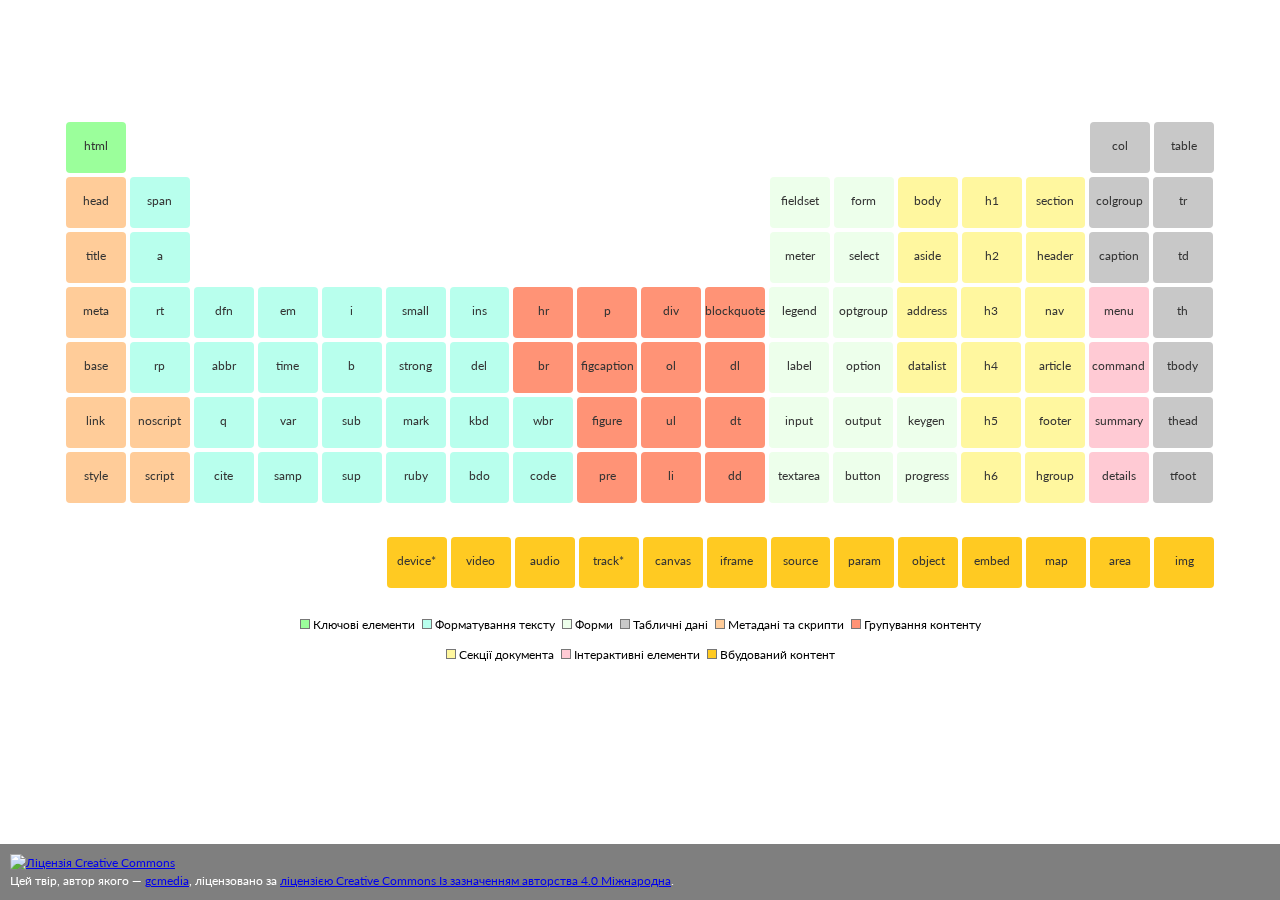
==== commit 1d60140f: "Translate" ====
--- a/index.html
+++ b/index.html
@@ -1012,9 +1012,8 @@
 	width="2" height="0">
 	</embed>
 	<div id="footer">
-	<a rel="license" href="http://creativecommons.org/licenses/by/4.0/"><img alt="Лицензия Creative Commons" style="border-width:0" src="https://i.creativecommons.org/l/by/4.0/88x31.png" /></a>
-	<br />Это <span xmlns:dct="http://purl.org/dc/terms/" href="http://purl.org/dc/dcmitype/MovingImage" rel="dct:type">произведение</span>, автор которого — <span xmlns:cc="http://creativecommons.org/ns#" property="cc:attributionName">gcmedia</span>, доступно на условиях <a class="lic" rel="license" href="http://creativecommons.org/licenses/by/4.0/">лицензии Creative Commons «Attribution» («Атрибуция») 4.0 Всемирная</a>.
-	<br />Основано на произведении с <a class="lic" xmlns:dct="http://purl.org/dc/terms/" href="http://www.free-video-footage.com/stock-video/free-light-video-background-0187-85542.html" rel="dct:source">http://www.free-video-footage.com/stock-video/free-light-video-background-0187-85542.html</a>.
+	<a rel="license" href="http://creativecommons.org/licenses/by/4.0/"><img alt="Ліцензія Creative Commons" style="border-width:0" src="https://i.creativecommons.org/l/by/4.0/88x31.png" /></a>
+	<br />Цей <span xmlns:dct="http://purl.org/dc/terms/" href="http://purl.org/dc/dcmitype/MovingImage" rel="dct:type">твір</span>, автор якого — <a class="lic" xmlns:cc="http://creativecommons.org/ns#" href="http://www.free-video-footage.com/stock-video/free-light-video-background-0187-85542.html" property="cc:attributionName" rel="cc:attributionURL">gcmedia</a>, ліцензовано за <a rel="license" href="http://creativecommons.org/licenses/by/4.0/">ліцензією Creative Commons Із зазначенням авторства 4.0 Міжнародна</a>.
 	</div>
   </body>
 </html>
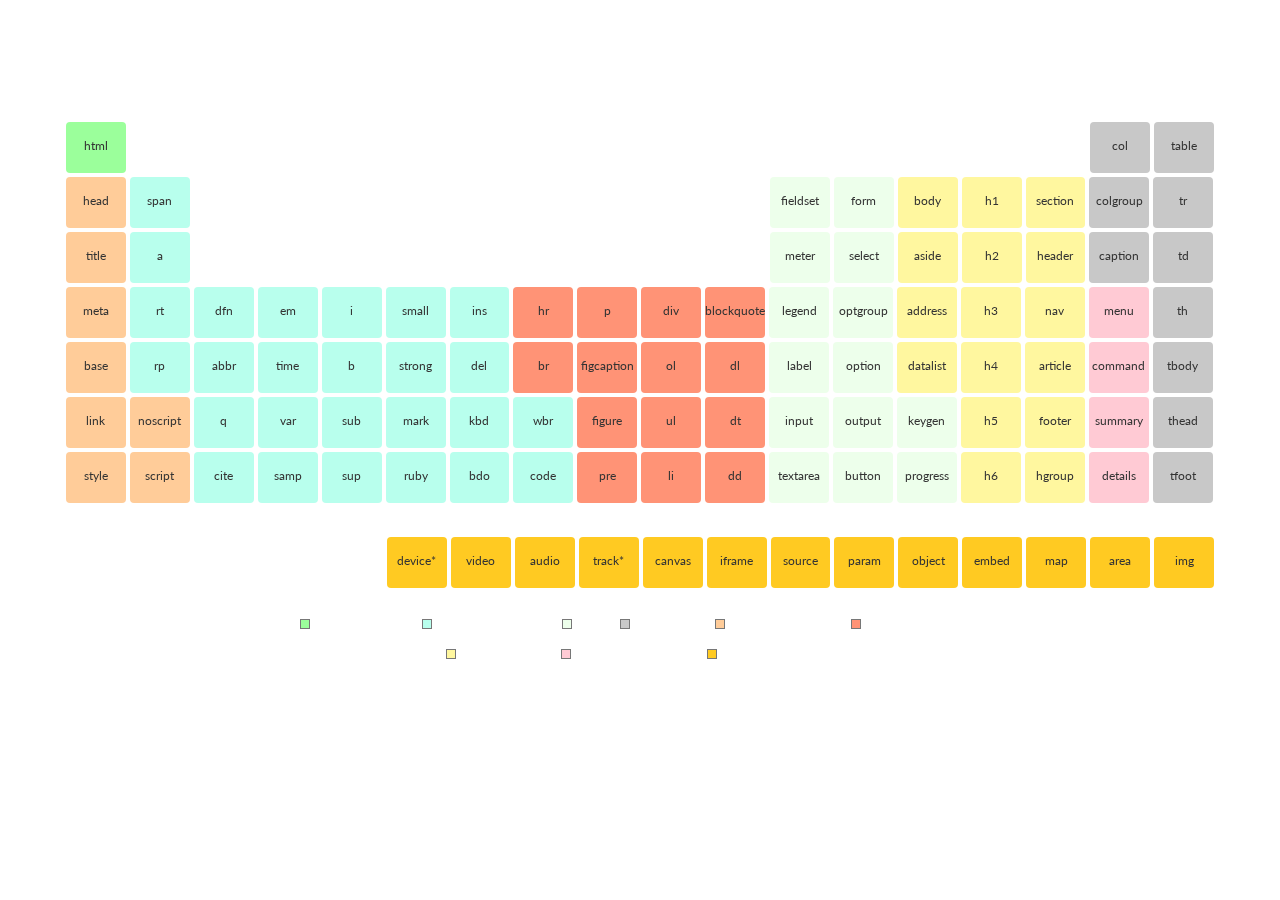
==== commit 2085ca74: "grf" ====
--- a/index.html
+++ b/index.html
@@ -1011,9 +1011,6 @@
 	<embed src="noise/natsound.mp3" autostart="true" loop="true"
 	width="2" height="0">
 	</embed>
-	<div id="footer">
-	<a rel="license" href="http://creativecommons.org/licenses/by/4.0/"><img alt="Ліцензія Creative Commons" style="border-width:0" src="https://i.creativecommons.org/l/by/4.0/88x31.png" /></a>
-	<br />Цей <span xmlns:dct="http://purl.org/dc/terms/" href="http://purl.org/dc/dcmitype/MovingImage" rel="dct:type">твір</span>, автор якого — <a class="lic" xmlns:cc="http://creativecommons.org/ns#" href="http://www.free-video-footage.com/stock-video/free-light-video-background-0187-85542.html" property="cc:attributionName" rel="cc:attributionURL">gcmedia</a>, ліцензовано за <a rel="license" href="http://creativecommons.org/licenses/by/4.0/">ліцензією Creative Commons Із зазначенням авторства 4.0 Міжнародна</a>.
-	</div>
+	
   </body>
 </html>
--- a/stylesheets/styles.css
+++ b/stylesheets/styles.css
@@ -189,6 +189,9 @@
 .by a{
 	color: #CCC;
 }
+.key{
+	color:rgba(255,255,255, .6);
+}
 #footer {
     position: fixed; 
     left: 0; bottom: 0; 
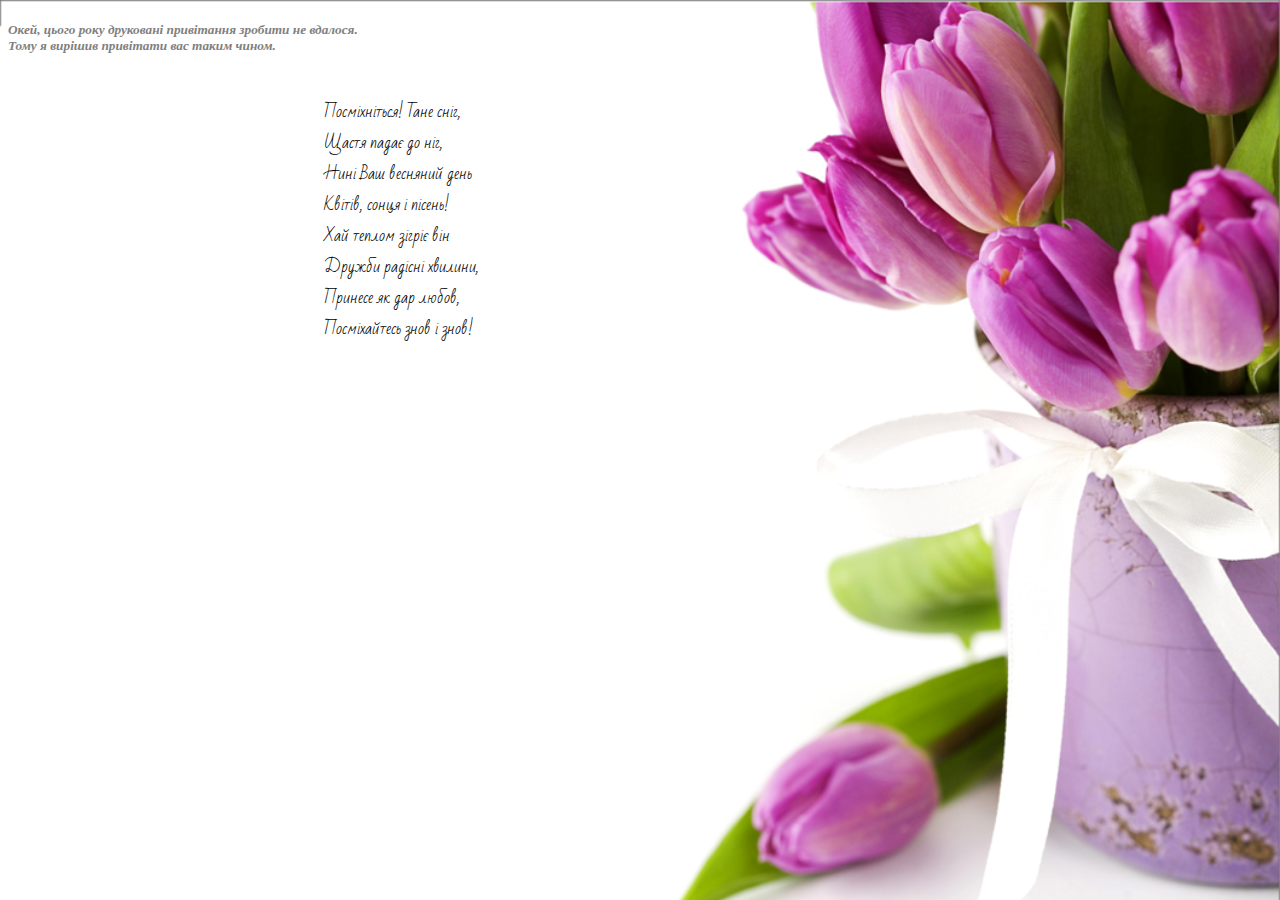
==== commit 4997e483: "8 march" ====
--- a/index.html
+++ b/index.html
@@ -2,1015 +2,27 @@
 <html>
   <head>
     <meta http-equiv="Content-Type" content="text/html; charset=UTF-8" />
-    <link rel="stylesheet" type="text/css" media="screen" href="stylesheets/styles.css">
-    <title>Періодична таблиця HTML5 елементів</title>
+	<link rel="stylesheet" type="text/css" media="screen" href="stylesheets/styles.css">
+	<link rel="shortcut icon" href="imgs/favicon.png" type="image/png">
+    <title>8 березня</title>
+	<style>
+		body{
+			background: url(imgs/bgvid.png) no-repeat;
+			background-size: 100%;
+		}
+	</style>
   </head>
   <body>
-    <div id="container">
-      <h1>Періодична таблиця HTML5 елементів</h1>
-      <div id="periodic-table">
-        <div class="row">
-          <span class="element root"><a href="#html">html</a></span>
-          <!-- Yes, I know, this sucks -->
-          <span class="span-15"></span>
-          <span class="element table"><a href="#col">col</a></span>
-          <span class="element table"><a href="#table">table</a></span>
-        </div>
-        <div class="row">
-          <span class="element meta"><a href="#head">head</a></span>
-          <span class="element text"><a href="#span">span</a></span>
-          <span class="span-9"></span>
-          <span class="element form"><a href="#fieldset">fieldset</a></span>
-          <span class="element form"><a href="#form">form</a></span>
-          <span class="element doc"><a href="#body">body</a></span>
-          <span class="element doc"><a href="#h1">h1</a></span>
-          <span class="element doc"><a href="#section">section</a></span>
-          <span class="element table"><a href="#colgroup">colgroup</a></span>
-          <span class="element table"><a href="#tr">tr</a></span>
-        </div>
-        <div class="row">
-          <span class="element meta"><a href="#title">title</a></span>
-          <span class="element text"><a href="#a">a</a></span>
-          <span class="span-9"> </span>
-          <span class="element form"><a href="#meter">meter</a></span>
-          <span class="element form"><a href="#select">select</a></span>
-          <span class="element doc"><a href="#aside">aside</a></span>
-          <span class="element doc"><a href="#h2">h2</a></span>
-          <span class="element doc"><a href="#header">header</a></span>
-          <span class="element table"><a href="#caption">caption</a></span>
-          <span class="element table"><a href="#td">td</a></span>
-        </div>
-        <div class="row">
-          <span class="element meta"><a href="#meta">meta</a></span>
-          <span class="element text"><a href="#rt">rt</a></span>
-          <span class="element text"><a href="#dfn">dfn</a></span>
-          <span class="element text"><a href="#em">em</a></span>
-          <span class="element text"><a href="#i">i</a></span>
-          <span class="element text"><a href="#small">small</a></span>
-          <span class="element text"><a href="#ins">ins</a></span>
-          <span class="element group"><a href="#hr">hr</a></span>
-          <span class="element group"><a href="#p">p</a></span>
-          <span class="element group"><a href="#div">div</a></span>
-          <span class="element group"><a href="#blockquote">blockquote</a></span>
-          <span class="element form"><a href="#legend">legend</a></span>
-          <span class="element form"><a href="#optgroup">optgroup</a></span>
-          <span class="element doc"><a href="#address">address</a></span>
-          <span class="element doc"><a href="#h3">h3</a></span>
-          <span class="element doc"><a href="#nav">nav</a></span>
-          <span class="element interactive"><a href="#menu">menu</a></span>
-          <span class="element table"><a href="#th">th</a></span>
-        </div>
-        <div class="row">
-          <span class="element meta"><a href="#base">base</a></span>
-          <span class="element text"><a href="#rp">rp</a></span>
-          <span class="element text"><a href="#abbr">abbr</a></span>
-          <span class="element text"><a href="#time">time</a></span>
-          <span class="element text"><a href="#b">b</a></span>
-          <span class="element text"><a href="#strong">strong</a></span>
-          <span class="element text"><a href="#del">del</a></span>
-          <span class="element group"><a href="#br">br</a></span>
-          <span class="element group"><a href="#figcaption">figcaption</a></span>
-          <span class="element group"><a href="#ol">ol</a></span>
-          <span class="element group"><a href="#dl">dl</a></span>
-          <span class="element form"><a href="#label">label</a></span>
-          <span class="element form"><a href="#option">option</a></span>
-          <span class="element doc"><a href="#datalist">datalist</a></span>
-          <span class="element doc"><a href="#h4">h4</a></span>
-          <span class="element doc"><a href="#article">article</a></span>
-          <span class="element interactive"><a href="#command">command</a></span>
-          <span class="element table"><a href="#tbody">tbody</a></span>
-        </div>
-        <div class="row">
-          <span class="element meta"><a href="#link">link</a></span>
-          <span class="element meta"><a href="#noscript">noscript</a></span>
-          <span class="element text"><a href="#q">q</a></span>
-          <span class="element text"><a href="#var">var</a></span>
-          <span class="element text"><a href="#sub">sub</a></span>
-          <span class="element text"><a href="#mark">mark</a></span>
-          <span class="element text"><a href="#kbd">kbd</a></span>
-          <span class="element text"><a href="#wbr">wbr</a></span>
-          <span class="element group"><a href="#figure">figure</a></span>
-          <span class="element group"><a href="#ul">ul</a></span>
-          <span class="element group"><a href="#dt">dt</a></span>
-          <span class="element form"><a href="#input">input</a></span>
-          <span class="element form"><a href="#output">output</a></span>
-          <span class="element form"><a href="#keygen">keygen</a></span>
-          <span class="element doc"><a href="#h5">h5</a></span>
-          <span class="element doc"><a href="#footer">footer</a></span>
-          <span class="element interactive"><a href="#summary">summary</a></span>
-          <span class="element table"><a href="#thead">thead</a></span>
-        </div>
-        <div class="row">
-          <span class="element meta"><a href="#style">style</a></span>
-          <span class="element meta"><a href="#script">script</a></span>
-          <span class="element text"><a href="#cite">cite</a></span>
-          <span class="element text"><a href="#samp">samp</a></span>
-          <span class="element text"><a href="#sup">sup</a></span>
-          <span class="element text"><a href="#ruby">ruby</a></span>
-          <span class="element text"><a href="#bdo">bdo</a></span>
-          <span class="element text"><a href="#code">code</a></span>
-          <span class="element group"><a href="#pre">pre</a></span>
-          <span class="element group"><a href="#li">li</a></span>
-          <span class="element group"><a href="#dd">dd</a></span>
-          <span class="element form"><a href="#textarea">textarea</a></span>
-          <span class="element form"><a href="#button">button</a></span>
-          <span class="element form"><a href="#progress">progress</a></span>
-          <span class="element doc"><a href="#h6">h6</a></span>
-          <span class="element doc"><a href="#hgroup">hgroup</a></span>
-          <span class="element interactive"><a href="#details">details</a></span>
-          <span class="element table"><a href="#tfoot">tfoot</a></span>
-        </div>
-      </div>
-      <div id="f-block">
-        <div class="row">
-          <span class="element embed"><a href="#img">img</a></span>
-          <span class="element embed"><a href="#area">area</a></span>
-          <span class="element embed"><a href="#map">map</a></span>
-          <span class="element embed"><a href="#embed">embed</a></span>
-          <span class="element embed"><a href="#object">object</a></span>
-          <span class="element embed"><a href="#param">param</a></span>
-          <span class="element embed"><a href="#source">source</a></span>
-          <span class="element embed"><a href="#iframe">iframe</a></span>
-          <span class="element embed"><a href="#canvas">canvas</a></span>
-          <span class="element embed"><a href="#track*">track*</a></span>
-          <span class="element embed"><a href="#audio">audio</a></span>
-          <span class="element embed"><a href="#video">video</a></span>
-          <span class="element embed"><a href="#device*">device*</a></span>
-        </div>
-      </div>
-    </div>
-    <ul class="key">
-      <li><span class="swatch root"></span> Ключові елементи</li>
-      <li><span class="swatch text"></span> Форматування тексту</li>
-      <li><span class="swatch form"></span> Форми</li>
-      <li><span class="swatch table"></span> Табличні дані</li>
-      <li><span class="swatch meta"></span> Метадані та скрипти</li>
-      <li><span class="swatch group"></span> Групування контенту</li>
-      <li><span class="swatch doc"></span> Секції документа</li>
-      <li><span class="swatch interactive"></span> Інтерактивні елементи</li>
-      <li><span class="swatch embed"></span> Вбудований контент</li>
-    </ul>
-    <div id="descriptions">
-      <div class="info" id="html">
-        <h3>&lt;html&gt;</h3>
-        <p>Тег, який включає в себе всі інші елементи сторінки.</p>
-        <ul class="links">
-          <li><a href="https://developer.mozilla.org/en/HTML/Element/html">Mozilla</a></li>
-          <li><a href="http://htmlbook.ru/html">HTMLbook</a></li>
-        </ul>
-      </div>
-      <div class="info" id="col">
-        <h3>&lt;col&gt;</h3>
-        <p>Задає ширину однієї чи кількох колонок таблиці.</p>
-        <ul class="links">
-          <li><a href="https://developer.mozilla.org/en/HTML/Element/col">Mozilla</a></li>
-          <li><a href="http://htmlbook.ru/html/col">HTMLbook</a></li>
-        </ul>
-      </div>
-      <div class="info" id="table">
-        <h3>&lt;table&gt;</h3>
-        <p>Контейнер для елементів, що утворюють таблицю.</p>
-        <ul class="links">
-          <li><a href="https://developer.mozilla.org/en/HTML/Element/table">Mozilla</a></li>
-          <li><a href="http://htmlbook.ru/html/table">HTMLbook</a></li>
-        </ul>
-      </div>
-      <div class="info" id="head">
-        <h3>&lt;head&gt;</h3>
-        <p>Контейнер для зберігання метатегів.</p>
-        <ul class="links">
-          <li><a href="https://developer.mozilla.org/en/HTML/Element/head">Mozilla</a></li>
-          <li><a href="http://htmlbook.ru/html/head">HTMLbook</a></li>
-        </ul>
-      </div>
-      <div class="info" id="span">
-        <h3>&lt;span&gt;</h3>
-        <p>Визначає строкові елементи документа.</p>
-        <ul class="links">
-          <li><a href="https://developer.mozilla.org/en/HTML/Element/span">Mozilla</a></li>
-          <li><a href="http://htmlbook.ru/html/span">HTMLbook</a></li>
-        </ul>
-      </div>
-      <div class="info" id="div">
-        <h3>&lt;div&gt;</h3>
-        <p>Контейнер для фрагментів документа.</p>
-        <ul class="links">
-          <li><a href="https://developer.mozilla.org/en/HTML/Element/div">Mozilla</a></li>
-          <li><a href="http://htmlbook.ru/html/div">HTMLbook</a></li>
-        </ul>
-      </div>
-      <div class="info" id="fieldset">
-        <h3>&lt;fieldset&gt;</h3>
-        <p>Групування елементів керування форми.</p>
-        <ul class="links">
-          <li><a href="https://developer.mozilla.org/en/HTML/Element/fieldset">Mozilla</a></li>
-          <li><a href="http://htmlbook.ru/html/fieldset">HTMLbook</a></li>
-        </ul>
-      </div>
-      <div class="info" id="form">
-        <h3>&lt;form&gt;</h3>
-        <p>Веб-форма.</p>
-        <ul class="links">
-          <li><a href="https://developer.mozilla.org/en/HTML/Element/form">Mozilla</a></li>
-          <li><a href="http://htmlbook.ru/html/form">HTMLbook</a></li>
-        </ul>
-      </div>
-      <div class="info" id="body">
-        <h3>&lt;body&gt;</h3>
-        <p>Контент сторінки.</p>
-        <ul class="links">
-          <li><a href="https://developer.mozilla.org/en/HTML/Element/body">Mozilla</a></li>
-          <li><a href="http://htmlbook.ru/html/body">HTMLbook</a></li>
-        </ul>
-      </div>
-      <div class="info" id="h1">
-        <h3>&lt;h1&gt;</h3>
-        <p>Заголовок першого рівня.</p>
-        <ul class="links">
-          <li><a href="https://developer.mozilla.org/en/HTML/Element/hn/">Mozilla</a></li>
-          <li><a href="http://htmlbook.ru/html/h1">HTMLbook</a></li>
-        </ul>
-      </div>
-      <div class="info" id="section">
-        <h3>&lt;section&gt;</h3>
-        <p>Зберігає елементи, згруповані по темах.</p>
-        <ul class="links">
-          <li><a href="https://developer.mozilla.org/en/HTML/Element/section">Mozilla</a></li>
-          <li><a href="http://htmlbook.ru/html/section">HTMLbook</a></li>
-        </ul>
-      </div>
-      <div class="info" id="colgroup">
-        <h3>&lt;colgroup&gt;</h3>
-        <p>Задає стиль колонок таблиці.</p>
-        <ul class="links">
-          <li><a href="https://developer.mozilla.org/en/HTML/Element/colgroup">Mozilla</a></li>
-          <li><a href="http://htmlbook.ru/html/colgroup">HTMLbook</a></li>
-        </ul>
-      </div>
-      <div class="info" id="tr">
-        <h3>&lt;tr&gt;</h3>
-        <p>Строка таблиці.</p>
-        <ul class="links">
-          <li><a href="https://developer.mozilla.org/en/HTML/Element/tr">Mozilla</a></li>
-          <li><a href="http://htmlbook.ru/html/tr">HTMLbook</a></li>
-        </ul>
-      </div>
-      <div class="info" id="title">
-        <h3>&lt;title&gt;</h3>
-        <p>Заголовок документа.</p>
-        <ul class="links">
-          <li><a href="https://developer.mozilla.org/en/HTML/Element/title">Mozilla</a></li>
-          <li><a href="http://htmlbook.ru/html/title">HTMLbook</a></li>
-        </ul>
-      </div>
-      <div class="info" id="a">
-        <h3>&lt;a&gt;</h3>
-        <p>Гіперпосилання.</p>
-        <ul class="links">
-          <li><a href="https://developer.mozilla.org/en/HTML/Element/a">Mozilla</a></li>
-          <li><a href="http://htmlbook.ru/html/a">HTMLbook</a></li>
-        </ul>
-      </div>
-      <div class="info" id="pre">
-        <h3>&lt;pre&gt;</h3>
-        <p>Преформатований текст.</p>
-        <ul class="links">
-          <li><a href="https://developer.mozilla.org/en/HTML/Element/pre">Mozilla</a></li>
-          <li><a href="http://htmlbook.ru/html/pre">HTMLbook</a></li>
-        </ul>
-      </div>
-      <div class="info" id="meter">
-        <h3>&lt;meter&gt;</h3>
-        <p>Виведення значень у відомому діапазоні.</p>
-        <ul class="links">
-          <li><a href="https://developer.mozilla.org/en/HTML/Element/meter">Mozilla</a></li>
-          <li><a href="http://htmlbook.ru/html/meter">HTMLbook</a></li>
-        </ul>
-      </div>
-      <div class="info" id="select">
-        <h3>&lt;select&gt;</h3>
-        <p>Випадаючий список.</p>
-        <ul class="links">
-          <li><a href="https://developer.mozilla.org/en/HTML/Element/select">Mozilla</a></li>
-          <li><a href="http://htmlbook.ru/html/select">HTMLbook</a></li>
-        </ul>
-      </div>
-      <div class="info" id="aside">
-        <h3>&lt;aside&gt;</h3>
-        <p>Бокова панель.</p>
-        <ul class="links">
-          <li><a href="https://developer.mozilla.org/en/HTML/Element/aside">Mozilla</a></li>
-          <li><a href="http://htmlbook.ru/html/aside">HTMLbook</a></li>
-        </ul>
-      </div>
-      <div class="info" id="h2">
-        <h3>&lt;h2&gt;</h3>
-        <p>Heading for the current section.</p>
-        <ul class="links">
-          <li><a href="https://developer.mozilla.org/en/HTML/Element/hn/">Mozilla</a></li>
-          <li><a href="http://www.w3.org/TR/html5/sections.html">HTMLbook</a></li>
-        </ul>
-      </div>
-      <div class="info" id="header">
-        <h3>&lt;header&gt;</h3>
-        <p>Navigation or introductory elements for the current section.</p>
-        <ul class="links">
-          <li><a href="https://developer.mozilla.org/en/HTML/Element/header">Mozilla</a></li>
-          <li><a href="http://www.w3.org/TR/html5/sections.html">HTMLbook</a></li>
-        </ul>
-      </div>
-      <div class="info" id="caption">
-        <h3>&lt;caption&gt;</h3>
-        <p>Title of a table.</p>
-        <ul class="links">
-          <li><a href="https://developer.mozilla.org/en/HTML/Element/caption">Mozilla</a></li>
-          <li><a href="http://www.w3.org/TR/html5/tabular-data.html">HTMLbook</a></li>
-        </ul>
-      </div>
-      <div class="info" id="td">
-        <h3>&lt;td&gt;</h3>
-        <p>Table cell.</p>
-        <ul class="links">
-          <li><a href="https://developer.mozilla.org/en/HTML/Element/td">Mozilla</a></li>
-          <li><a href="http://www.w3.org/TR/html5/tabular-data.html">HTMLbook</a></li>
-        </ul>
-      </div>
-      <div class="info" id="meta">
-        <h3>&lt;meta&gt;</h3>
-        <p>Document metadata that can't be represented with other elements.</p>
-        <ul class="links">
-          <li><a href="https://developer.mozilla.org/en/HTML/Element/meta">Mozilla</a></li>
-          <li><a href="http://www.w3.org/TR/html5/semantics.html">HTMLbook</a></li>
-        </ul>
-      </div>
-      <div class="info" id="rt">
-        <h3>&lt;rt&gt;</h3>
-        <p>Annotation of preceding text.</p>
-        <ul class="links">
-          <li><a href="https://developer.mozilla.org/en/HTML/Element/rt">Mozilla</a></li>
-          <li><a href="http://www.w3.org/TR/html5/text-level-semantics.html">HTMLbook</a></li>
-        </ul>
-      </div>
-      <div class="info" id="dfn">
-        <h3>&lt;dfn&gt;</h3>
-        <p>Term being defined by the parent section.</p>
-        <ul class="links">
-          <li><a href="https://developer.mozilla.org/en/HTML/Element/phrase_elements">Mozilla</a></li>
-          <li><a href="http://www.w3.org/TR/html5/text-level-semantics.html">HTMLbook</a></li>
-        </ul>
-      </div>
-      <div class="info" id="em">
-        <h3>&lt;em&gt;</h3>
-        <p>Text that should be emphasised.</p>
-        <ul class="links">
-          <li><a href="https://developer.mozilla.org/en/HTML/Element/phrase_elements">Mozilla</a></li>
-          <li><a href="http://www.w3.org/TR/html5/text-level-semantics.html">HTMLbook</a></li>
-        </ul>
-      </div>
-      <div class="info" id="i">
-        <h3>&lt;i&gt;</h3>
-        <p>Text in a alternate voice or mood, such as a technical term.</p>
-        <ul class="links">
-          <li><a href="https://developer.mozilla.org/en/HTML/Element/i">Mozilla</a></li>
-          <li><a href="http://www.w3.org/TR/html5/text-level-semantics.html">HTMLbook</a></li>
-        </ul>
-      </div>
-      <div class="info" id="small">
-        <h3>&lt;small&gt;</h3>
-        <p>An aside, such as fine print.</p>
-        <ul class="links">
-          <li><a href="https://developer.mozilla.org/en/HTML/Element/small">Mozilla</a></li>
-          <li><a href="http://www.w3.org/TR/html5/text-level-semantics.html">HTMLbook</a></li>
-        </ul>
-      </div>
-      <div class="info" id="ins">
-        <h3>&lt;ins&gt;</h3>
-        <p>Text that has been inserted during document editing.</p>
-        <ul class="links">
-          <li><a href="https://developer.mozilla.org/en/HTML/Element/ins">Mozilla</a></li>
-          <li><a href="http://www.w3.org/TR/html5/edits.html">HTMLbook</a></li>
-        </ul>
-      </div>
-      <div class="info" id="s">
-        <h3>&lt;s&gt;</h3>
-        <p>Text that is outdated or no longer accurate.</p>
-        <ul class="links">
-          <li><a href="https://developer.mozilla.org/en/HTML/Element/s">Mozilla</a></li>
-          <li><a href="http://www.w3.org/TR/html5/text-level-semantics.html">HTMLbook</a></li>
-        </ul>
-      </div>
-      <div class="info" id="br">
-        <h3>&lt;br&gt;</h3>
-        <p>Line break.</p>
-        <ul class="links">
-          <li><a href="https://developer.mozilla.org/en/HTML/Element/br">Mozilla</a></li>
-          <li><a href="http://www.w3.org/TR/html5/text-level-semantics.html">HTMLbook</a></li>
-        </ul>
-      </div>
-      <div class="info" id="p">
-        <h3>&lt;p&gt;</h3>
-        <p>Paragraph content.</p>
-        <ul class="links">
-          <li><a href="https://developer.mozilla.org/en/HTML/Element/p">Mozilla</a></li>
-          <li><a href="http://www.w3.org/TR/html5/grouping-content.html">HTMLbook</a></li>
-        </ul>
-      </div>
-      <div class="info" id="blockquote">
-        <h3>&lt;blockquote&gt;</h3>
-        <p>Quote from another source.</p>
-        <ul class="links">
-          <li><a href="https://developer.mozilla.org/en/HTML/Element/blockquote">Mozilla</a></li>
-          <li><a href="http://www.w3.org/TR/html5/grouping-content.html">HTMLbook</a></li>
-        </ul>
-      </div>
-      <div class="info" id="legend">
-        <h3>&lt;legend&gt;</h3>
-        <p>Define a name for a fieldset.</p>
-        <ul class="links">
-          <li><a href="https://developer.mozilla.org/en/HTML/Element/legend">Mozilla</a></li>
-          <li><a href="http://www.w3.org/TR/html5/forms.html">HTMLbook</a></li>
-        </ul>
-      </div>
-      <div class="info" id="optgroup">
-        <h3>&lt;optgroup&gt;</h3>
-        <p>Group of option.</p>
-        <ul class="links">
-          <li><a href="https://developer.mozilla.org/en/HTML/Element/optgroup">Mozilla</a></li>
-          <li><a href="http://www.w3.org/TR/html5/the-button-element.html">HTMLbook</a></li>
-        </ul>
-      </div>
-      <div class="info" id="address">
-        <h3>&lt;address&gt;</h3>
-        <p>Contact information for the current article.</p>
-        <ul class="links">
-          <li><a href="https://developer.mozilla.org/en/HTML/Element/address">Mozilla</a></li>
-          <li><a href="http://www.w3.org/TR/html5/sections.html">HTMLbook</a></li>
-        </ul>
-      </div>
-      <div class="info" id="h3">
-        <h3>&lt;h3&gt;</h3>
-        <p>Heading for the current section.</p>
-        <ul class="links">
-          <li><a href="https://developer.mozilla.org/en/HTML/Element/hn/">Mozilla</a></li>
-          <li><a href="http://www.w3.org/TR/html5/sections.html">HTMLbook</a></li>
-        </ul>
-      </div>
-      <div class="info" id="nav">
-        <h3>&lt;nav&gt;</h3>
-        <p>Contains a collection of links.</p>
-        <ul class="links">
-          <li><a href="https://developer.mozilla.org/en/HTML/Element/nav">Mozilla</a></li>
-          <li><a href="http://www.w3.org/TR/html5/sections.html">HTMLbook</a></li>
-        </ul>
-      </div>
-      <div class="info" id="menu">
-        <h3>&lt;menu&gt;</h3>
-        <p>Set of commands.</p>
-        <ul class="links">
-          <li><a href="https://developer.mozilla.org/en/HTML/Element/menu">Mozilla</a></li>
-          <li><a href="http://www.w3.org/TR/html5/interactive-elements.html">HTMLbook</a></li>
-        </ul>
-      </div>
-      <div class="info" id="th">
-        <h3>&lt;th&gt;</h3>
-        <p>Table heading.</p>
-        <ul class="links">
-          <li><a href="https://developer.mozilla.org/en/HTML/Element/th">Mozilla</a></li>
-          <li><a href="http://www.w3.org/TR/html5/tabular-data.html">HTMLbook</a></li>
-        </ul>
-      </div>
-      <div class="info" id="base">
-        <h3>&lt;base&gt;</h3>
-        <p>Specifies URL which non-absolute URLs are relative to.</p>
-        <ul class="links">
-          <li><a href="https://developer.mozilla.org/en/HTML/Element/base">Mozilla</a></li>
-          <li><a href="http://www.w3.org/TR/html5/semantics.html">HTMLbook</a></li>
-        </ul>
-      </div>
-      <div class="info" id="rp">
-        <h3>&lt;rp&gt;</h3>
-        <p>Contains semantically meaningless markup for browsers that don't understand ruby annotations.</p>
-        <ul class="links">
-          <li><a href="https://developer.mozilla.org/en/HTML/Element/rp">Mozilla</a></li>
-          <li><a href="http://www.w3.org/TR/html5/text-level-semantics.html">HTMLbook</a></li>
-        </ul>
-      </div>
-      <div class="info" id="abbr">
-        <h3>&lt;abbr&gt;</h3>
-        <p>Abbreviation or acronym.</p>
-        <ul class="links">
-          <li><a href="https://developer.mozilla.org/en/HTML/Element/abbr">Mozilla</a></li>
-          <li><a href="http://www.w3.org/TR/html5/text-level-semantics.html">HTMLbook</a></li>
-        </ul>
-      </div>
-      <div class="info" id="time">
-        <h3>&lt;time&gt;</h3>
-        <p>Time defined in a machine readable format.</p>
-        <ul class="links">
-          <li><a href="https://developer.mozilla.org/en/HTML/Element/time">Mozilla</a></li>
-          <li><a href="http://www.w3.org/TR/html5/rendering.html">HTMLbook</a></li>
-        </ul>
-      </div>
-      <div class="info" id="b">
-        <h3>&lt;b&gt;</h3>
-        <p>Stylistically separated text of equal importance, such as a product name.</p>
-        <ul class="links">
-          <li><a href="https://developer.mozilla.org/en/HTML/Element/b">Mozilla</a></li>
-          <li><a href="http://www.w3.org/TR/html5/text-level-semantics.html">HTMLbook</a></li>
-        </ul>
-      </div>
-      <div class="info" id="strong">
-        <h3>&lt;strong&gt;</h3>
-        <p>Text that is important.</p>
-        <ul class="links">
-          <li><a href="https://developer.mozilla.org/en/HTML/Element/phrase_elements">Mozilla</a></li>
-          <li><a href="http://www.w3.org/TR/html5/text-level-semantics.html">HTMLbook</a></li>
-        </ul>
-      </div>
-      <div class="info" id="del">
-        <h3>&lt;del&gt;</h3>
-        <p>Text that has been removed during document editing.</p>
-        <ul class="links">
-          <li><a href="https://developer.mozilla.org/en/HTML/Element/del">Mozilla</a></li>
-          <li><a href="http://www.w3.org/TR/html5/edits.html">HTMLbook</a></li>
-        </ul>
-      </div>
-      <div class="info" id="kbd">
-        <h3>&lt;kbd&gt;</h3>
-        <p>Example input (usually keyboard) for a program.</p>
-        <ul class="links">
-          <li><a href="https://developer.mozilla.org/en/HTML/Element/phrase_elements">Mozilla</a></li>
-          <li><a href="http://www.w3.org/TR/html5/text-level-semantics.html">HTMLbook</a></li>
-        </ul>
-      </div>
-      <div class="info" id="hr">
-        <h3>&lt;hr&gt;</h3>
-        <p>Thematic break within a paragraph.</p>
-        <ul class="links">
-          <li><a href="https://developer.mozilla.org/en/HTML/Element/hr">Mozilla</a></li>
-          <li><a href="http://www.w3.org/TR/html5/rendering.html">HTMLbook</a></li>
-        </ul>
-      </div>
-      <div class="info" id="ol">
-        <h3>&lt;ol&gt;</h3>
-        <p>Ordered list.</p>
-        <ul class="links">
-          <li><a href="https://developer.mozilla.org/en/HTML/Element/ol">Mozilla</a></li>
-          <li><a href="http://www.w3.org/TR/html5/grouping-content.html">HTMLbook</a></li>
-        </ul>
-      </div>
-      <div class="info" id="dl">
-        <h3>&lt;dl&gt;</h3>
-        <p>List of term-description pairs.</p>
-        <ul class="links">
-          <li><a href="https://developer.mozilla.org/en/HTML/Element/dl">Mozilla</a></li>
-          <li><a href="http://www.w3.org/TR/html5/grouping-content.html">HTMLbook</a></li>
-        </ul>
-      </div>
-      <div class="info" id="label">
-        <h3>&lt;label&gt;</h3>
-        <p>Caption for a form control.</p>
-        <ul class="links">
-          <li><a href="https://developer.mozilla.org/en/HTML/Element/label">Mozilla</a></li>
-          <li><a href="http://www.w3.org/TR/html5/forms.html">HTMLbook</a></li>
-        </ul>
-      </div>
-      <div class="info" id="option">
-        <h3>&lt;option&gt;</h3>
-        <p>Single option within a select control.</p>
-        <ul class="links">
-          <li><a href="https://developer.mozilla.org/en/HTML/Element/option">Mozilla</a></li>
-          <li><a href="http://www.w3.org/TR/html5/the-button-element.html">HTMLbook</a></li>
-        </ul>
-      </div>
-      <div class="info" id="datalist">
-        <h3>&lt;datalist&gt;</h3>
-        <p>Define sets of options.</p>
-        <ul class="links">
-          <li><a href="https://developer.mozilla.org/en/HTML/Element/datalist">Mozilla</a></li>
-          <li><a href="http://www.w3.org/TR/html5/the-button-element.html">HTMLbook</a></li>
-        </ul>
-      </div>
-      <div class="info" id="h4">
-        <h3>&lt;h4&gt;</h3>
-        <p>Heading for the current section.</p>
-        <ul class="links">
-          <li><a href="https://developer.mozilla.org/en/HTML/Element/hn/">Mozilla</a></li>
-          <li><a href="http://www.w3.org/TR/html5/sections.html">HTMLbook</a></li>
-        </ul>
-      </div>
-      <div class="info" id="article">
-        <h3>&lt;article&gt;</h3>
-        <p>Section of the page content, such as a blog or forum post.</p>
-        <ul class="links">
-          <li><a href="https://developer.mozilla.org/en/HTML/Element/article">Mozilla</a></li>
-          <li><a href="http://www.w3.org/TR/html5/sections.html">HTMLbook</a></li>
-        </ul>
-      </div>
-      <div class="info" id="command">
-        <h3>&lt;command&gt;</h3>
-        <p>Command the user can perform, such as publishing an article.</p>
-        <ul class="links">
-          <li><a href="https://developer.mozilla.org/en/HTML/Element/command">Mozilla</a></li>
-          <li><a href="http://www.w3.org/TR/html5/interactive-elements.html">HTMLbook</a></li>
-        </ul>
-      </div>
-      <div class="info" id="tbody">
-        <h3>&lt;tbody&gt;</h3>
-        <p>Contains rows that hold the table's data.</p>
-        <ul class="links">
-          <li><a href="https://developer.mozilla.org/en/HTML/Element/tbody">Mozilla</a></li>
-          <li><a href="http://www.w3.org/TR/html5/tabular-data.html">HTMLbook</a></li>
-        </ul>
-      </div>
-      <div class="info" id="link">
-        <h3>&lt;link&gt;</h3>
-        <p>Other resources related to the document.</p>
-        <ul class="links">
-          <li><a href="https://developer.mozilla.org/en/HTML/Element/link">Mozilla</a></li>
-          <li><a href="http://www.w3.org/TR/html5/semantics.html">HTMLbook</a></li>
-        </ul>
-      </div>
-      <div class="info" id="noscript">
-        <h3>&lt;noscript&gt;</h3>
-        <p>Contains elements that are part of the document only if scripting is disabled.</p>
-        <ul class="links">
-          <li><a href="https://developer.mozilla.org/en/HTML/Element/noscript">Mozilla</a></li>
-          <li><a href="http://www.w3.org/TR/html5/scripting-1.html">HTMLbook</a></li>
-        </ul>
-      </div>
-      <div class="info" id="q">
-        <h3>&lt;q&gt;</h3>
-        <p>Quoted text.</p>
-        <ul class="links">
-          <li><a href="https://developer.mozilla.org/en/HTML/Element/q">Mozilla</a></li>
-          <li><a href="http://www.w3.org/TR/html5/text-level-semantics.html">HTMLbook</a></li>
-        </ul>
-      </div>
-      <div class="info" id="var">
-        <h3>&lt;var&gt;</h3>
-        <p>Mathematical or programming variable.</p>
-        <ul class="links">
-          <li><a href="https://developer.mozilla.org/en/HTML/Element/phrase_elements">Mozilla</a></li>
-          <li><a href="http://www.w3.org/TR/html5/text-level-semantics.html">HTMLbook</a></li>
-        </ul>
-      </div>
-      <div class="info" id="sub">
-        <h3>&lt;sub&gt;</h3>
-        <p>Subscript text.</p>
-        <ul class="links">
-          <li><a href="https://developer.mozilla.org/en/HTML/Element/sup">Mozilla</a></li>
-          <li><a href="http://www.w3.org/TR/html5/text-level-semantics.html">HTMLbook</a></li>
-        </ul>
-      </div>
-      <div class="info" id="mark">
-        <h3>&lt;mark&gt;</h3>
-        <p>Text highlighted for referencing elsewhere.</p>
-        <ul class="links">
-          <li><a href="https://developer.mozilla.org/en/HTML/Element/mark">Mozilla</a></li>
-          <li><a href="http://www.w3.org/TR/html5/text-level-semantics.html">HTMLbook</a></li>
-        </ul>
-      </div>
-      <div class="info" id="bdi">
-        <h3>&lt;bdi&gt;</h3>
-        <p>Text that is separated from directional formatting of its surroundings.</p>
-        <ul class="links">
-          <li><a href="http://www.w3.org/TR/html5/text-level-semantics.html">HTMLbook</a></li>
-        </ul>
-      </div>
-      <div class="info" id="wbr">
-        <h3>&lt;wbr&gt;</h3>
-        <p>Opportunity for a line break.</p>
-        <ul class="links">
-          <li><a href="http://www.w3.org/TR/html5/text-level-semantics.html">HTMLbook</a></li>
-        </ul>
-      </div>
-      <div class="info" id="figcaption">
-        <h3>&lt;figcaption&gt;</h3>
-        <p>Caption for a figure.</p>
-        <ul class="links">
-          <li><a href="https://developer.mozilla.org/en/HTML/Element/figcaption">Mozilla</a></li>
-          <li><a href="http://www.w3.org/TR/html5/grouping-content.html">HTMLbook</a></li>
-        </ul>
-      </div>
-      <div class="info" id="ul">
-        <h3>&lt;ul&gt;</h3>
-        <p>Unordered list.</p>
-        <ul class="links">
-          <li><a href="https://developer.mozilla.org/en/HTML/Element/ul">Mozilla</a></li>
-          <li><a href="http://www.w3.org/TR/html5/grouping-content.html">HTMLbook</a></li>
-        </ul>
-      </div>
-      <div class="info" id="dt">
-        <h3>&lt;dt&gt;</h3>
-        <p>Term which will be described.</p>
-        <ul class="links">
-          <li><a href="https://developer.mozilla.org/en/HTML/Element/dt">Mozilla</a></li>
-          <li><a href="http://www.w3.org/TR/html5/grouping-content.html">HTMLbook</a></li>
-        </ul>
-      </div>
-      <div class="info" id="input">
-        <h3>&lt;input&gt;</h3>
-        <p>Generic form input.</p>
-        <ul class="links">
-          <li><a href="https://developer.mozilla.org/en/HTML/Element/input">Mozilla</a></li>
-          <li><a href="http://www.w3.org/TR/html5/the-input-element.html">HTMLbook</a></li>
-        </ul>
-      </div>
-      <div class="info" id="output">
-        <h3>&lt;output&gt;</h3>
-        <p>Contains the results of a calculation.</p>
-        <ul class="links">
-          <li><a href="https://developer.mozilla.org/en/HTML/Element/output">Mozilla</a></li>
-          <li><a href="http://www.w3.org/TR/html5/the-button-element.html">HTMLbook</a></li>
-        </ul>
-      </div>
-      <div class="info" id="keygen">
-        <h3>&lt;keygen&gt;</h3>
-        <p>Generates private-public key pairs.</p>
-        <ul class="links">
-          <li><a href="https://developer.mozilla.org/en/HTML/Element/keygen">Mozilla</a></li>
-          <li><a href="http://www.w3.org/TR/html5/rendering.html">HTMLbook</a></li>
-        </ul>
-      </div>
-      <div class="info" id="h5">
-        <h3>&lt;h5&gt;</h3>
-        <p>Heading for the current section.</p>
-        <ul class="links">
-          <li><a href="https://developer.mozilla.org/en/HTML/Element/hn/">Mozilla</a></li>
-          <li><a href="http://www.w3.org/TR/html5/sections.html">HTMLbook</a></li>
-        </ul>
-      </div>
-      <div class="info" id="footer">
-        <h3>&lt;footer&gt;</h3>
-        <p>Footer of the current section.</p>
-        <ul class="links">
-          <li><a href="https://developer.mozilla.org/en/HTML/Element/footer">Mozilla</a></li>
-          <li><a href="http://www.w3.org/TR/html5/sections.html">HTMLbook</a></li>
-        </ul>
-      </div>
-      <div class="info" id="summary">
-        <h3>&lt;summary&gt;</h3>
-        <p>Caption of a details element.</p>
-        <ul class="links">
-          <li><a href="https://developer.mozilla.org/en/HTML/Element/summary">Mozilla</a></li>
-          <li><a href="http://www.w3.org/TR/html5/interactive-elements.html">HTMLbook</a></li>
-        </ul>
-      </div>
-      <div class="info" id="thead">
-        <h3>&lt;thead&gt;</h3>
-        <p>Contains rows with table headings.</p>
-        <ul class="links">
-          <li><a href="https://developer.mozilla.org/en/HTML/Element/thead">Mozilla</a></li>
-          <li><a href="http://www.w3.org/TR/html5/tabular-data.html">HTMLbook</a></li>
-        </ul>
-      </div>
-      <div class="info" id="style">
-        <h3>&lt;style&gt;</h3>
-        <p>Styling defined inline data.</p>
-        <ul class="links">
-          <li><a href="https://developer.mozilla.org/en/HTML/Element/style">Mozilla</a></li>
-          <li><a href="http://www.w3.org/TR/html5/semantics.html">HTMLbook</a></li>
-        </ul>
-      </div>
-      <div class="info" id="script">
-        <h3>&lt;script&gt;</h3>
-        <p>Inline or linked client side scripts.</p>
-        <ul class="links">
-          <li><a href="https://developer.mozilla.org/en/HTML/Element/script">Mozilla</a></li>
-          <li><a href="http://www.w3.org/TR/html5/scripting-1.html">HTMLbook</a></li>
-        </ul>
-      </div>
-      <div class="info" id="cite">
-        <h3>&lt;cite&gt;</h3>
-        <p>Title of a referenced piece of work.</p>
-        <ul class="links">
-          <li><a href="https://developer.mozilla.org/en/HTML/Element/phrase_elements">Mozilla</a></li>
-          <li><a href="http://www.w3.org/TR/html5/text-level-semantics.html">HTMLbook</a></li>
-        </ul>
-      </div>
-      <div class="info" id="samp">
-        <h3>&lt;samp&gt;</h3>
-        <p>Sample output of a program.</p>
-        <ul class="links">
-          <li><a href="https://developer.mozilla.org/en/HTML/Element/phrase_elements">Mozilla</a></li>
-          <li><a href="http://www.w3.org/TR/html5/text-level-semantics.html">HTMLbook</a></li>
-        </ul>
-      </div>
-      <div class="info" id="sup">
-        <h3>&lt;sup&gt;</h3>
-        <p>Superscript text.</p>
-        <ul class="links">
-          <li><a href="https://developer.mozilla.org/en/HTML/Element/sup">Mozilla</a></li>
-          <li><a href="http://www.w3.org/TR/html5/text-level-semantics.html">HTMLbook</a></li>
-        </ul>
-      </div>
-      <div class="info" id="ruby">
-        <h3>&lt;ruby&gt;</h3>
-        <p>Contains text with annotations, such as pronounciation hints. Commonly used in East Asian text.</p>
-        <ul class="links">
-          <li><a href="https://developer.mozilla.org/en/HTML/Element/ruby">Mozilla</a></li>
-          <li><a href="http://www.w3.org/TR/html5/text-level-semantics.html">HTMLbook</a></li>
-        </ul>
-      </div>
-      <div class="info" id="bdo">
-        <h3>&lt;bdo&gt;</h3>
-        <p>Defines directional formatting for content.</p>
-        <ul class="links">
-          <li><a href="https://developer.mozilla.org/en/HTML/Element/bdo">Mozilla</a></li>
-          <li><a href="http://www.w3.org/TR/html5/text-level-semantics.html">HTMLbook</a></li>
-        </ul>
-      </div>
-      <div class="info" id="code">
-        <h3>&lt;code&gt;</h3>
-        <p>Fragment of code.</p>
-        <ul class="links">
-          <li><a href="https://developer.mozilla.org/en/HTML/Element/phrase_elements">Mozilla</a></li>
-          <li><a href="http://www.w3.org/TR/html5/text-level-semantics.html">HTMLbook</a></li>
-        </ul>
-      </div>
-      <div class="info" id="figure">
-        <h3>&lt;figure&gt;</h3>
-        <p>Contains elements related to single concept, such as an illustration or code example.</p>
-        <ul class="links">
-          <li><a href="https://developer.mozilla.org/en/HTML/Element/figure">Mozilla</a></li>
-          <li><a href="http://www.w3.org/TR/html5/grouping-content.html">HTMLbook</a></li>
-        </ul>
-      </div>
-      <div class="info" id="li">
-        <h3>&lt;li&gt;</h3>
-        <p>List item.</p>
-        <ul class="links">
-          <li><a href="https://developer.mozilla.org/en/HTML/Element/li">Mozilla</a></li>
-          <li><a href="http://www.w3.org/TR/html5/grouping-content.html">HTMLbook</a></li>
-        </ul>
-      </div>
-      <div class="info" id="dd">
-        <h3>&lt;dd&gt;</h3>
-        <p>Description for the preceding term.</p>
-        <ul class="links">
-          <li><a href="https://developer.mozilla.org/en/HTML/Element/dd">Mozilla</a></li>
-          <li><a href="http://www.w3.org/TR/html5/grouping-content.html">HTMLbook</a></li>
-        </ul>
-      </div>
-      <div class="info" id="textarea">
-        <h3>&lt;textarea&gt;</h3>
-        <p>Multiline free-form text input.</p>
-        <ul class="links">
-          <li><a href="https://developer.mozilla.org/en/HTML/Element/textarea">Mozilla</a></li>
-          <li><a href="http://www.w3.org/TR/html5/rendering.html">HTMLbook</a></li>
-        </ul>
-      </div>
-      <div class="info" id="button">
-        <h3>&lt;button&gt;</h3>
-        <p>A button.</p>
-        <ul class="links">
-          <li><a href="https://developer.mozilla.org/en/HTML/Element/button">Mozilla</a></li>
-          <li><a href="http://www.w3.org/TR/html5/rendering.html">HTMLbook</a></li>
-        </ul>
-      </div>
-      <div class="info" id="progress">
-        <h3>&lt;progress&gt;</h3>
-        <p>Control for displaying progress of a task.</p>
-        <ul class="links">
-          <li><a href="https://developer.mozilla.org/en/HTML/Element/progress">Mozilla</a></li>
-          <li><a href="http://www.w3.org/TR/html5/rendering.html">HTMLbook</a></li>
-        </ul>
-      </div>
-      <div class="info" id="h6">
-        <h3>&lt;h6&gt;</h3>
-        <p>Heading for the current section.</p>
-        <ul class="links">
-          <li><a href="https://developer.mozilla.org/en/HTML/Element/hn/">Mozilla</a></li>
-          <li><a href="http://www.w3.org/TR/html5/sections.html">HTMLbook</a></li>
-        </ul>
-      </div>
-      <div class="info" id="hgroup">
-        <h3>&lt;hgroup&gt;</h3>
-        <p>Collection of headings for the current section. The highest ranked heading represents the group in the document outline.</p>
-        <ul class="links">
-          <li><a href="https://developer.mozilla.org/en/HTML/Element/hgroup">Mozilla</a></li>
-          <li><a href="http://www.w3.org/TR/html5/sections.html">HTMLbook</a></li>
-        </ul>
-      </div>
-      <div class="info" id="details">
-        <h3>&lt;details&gt;</h3>
-        <p>Contains additional information, such as the contents of an accordian view.</p>
-        <ul class="links">
-          <li><a href="https://developer.mozilla.org/en/HTML/Element/details">Mozilla</a></li>
-          <li><a href="http://www.w3.org/TR/html5/rendering.html">HTMLbook</a></li>
-        </ul>
-      </div>
-      <div class="info" id="tfoot">
-        <h3>&lt;tfoot&gt;</h3>
-        <p>Contains rows with summary of data.</p>
-        <ul class="links">
-          <li><a href="https://developer.mozilla.org/en/HTML/Element/tfoot">Mozilla</a></li>
-          <li><a href="http://www.w3.org/TR/html5/tabular-data.html">HTMLbook</a></li>
-        </ul>
-      </div>
-      <div class="info" id="img">
-        <h3>&lt;img&gt;</h3>
-        <p>An image.</p>
-        <ul class="links">
-          <li><a href="https://developer.mozilla.org/en/HTML/Element/img">Mozilla</a></li>
-          <li><a href="http://www.w3.org/TR/html5/embedded-content-1.html">HTMLbook</a></li>
-        </ul>
-      </div>
-      <div class="info" id="area">
-        <h3>&lt;area&gt;</h3>
-        <p>Hyperlink area in an image map.</p>
-        <ul class="links">
-          <li><a href="https://developer.mozilla.org/en/HTML/Element/area">Mozilla</a></li>
-          <li><a href="http://www.w3.org/TR/html5/the-map-element.html">HTMLbook</a></li>
-        </ul>
-      </div>
-      <div class="info" id="map">
-        <h3>&lt;map&gt;</h3>
-        <p>Image map for adding hyperlinks to parts of an image.</p>
-        <ul class="links">
-          <li><a href="https://developer.mozilla.org/en/HTML/Element/map">Mozilla</a></li>
-          <li><a href="http://www.w3.org/TR/html5/the-map-element.html">HTMLbook</a></li>
-        </ul>
-      </div>
-      <div class="info" id="embed">
-        <h3>&lt;embed&gt;</h3>
-        <p>Reference to non-HTML content.</p>
-        <ul class="links">
-          <li><a href="https://developer.mozilla.org/en/HTML/Element/embed">Mozilla</a></li>
-          <li><a href="http://www.w3.org/TR/html5/the-iframe-element.html">HTMLbook</a></li>
-        </ul>
-      </div>
-      <div class="info" id="object">
-        <h3>&lt;object&gt;</h3>
-        <p>External resource such as an image, iframe or plugin.</p>
-        <ul class="links">
-          <li><a href="https://developer.mozilla.org/en/HTML/Element/object">Mozilla</a></li>
-          <li><a href="http://www.w3.org/TR/html5/the-iframe-element.html">HTMLbook</a></li>
-        </ul>
-      </div>
-      <div class="info" id="param">
-        <h3>&lt;param&gt;</h3>
-        <p>Parameters for the parent object.</p>
-        <ul class="links">
-          <li><a href="https://developer.mozilla.org/en/HTML/Element/param">Mozilla</a></li>
-          <li><a href="http://www.w3.org/TR/html5/the-iframe-element.html">HTMLbook</a></li>
-        </ul>
-      </div>
-      <div class="info" id="source">
-        <h3>&lt;source&gt;</h3>
-        <p>Alternative sources for parent video or audio elements.</p>
-        <ul class="links">
-          <li><a href="https://developer.mozilla.org/en/HTML/Element/source">Mozilla</a></li>
-          <li><a href="http://www.w3.org/TR/html5/video.html">HTMLbook</a></li>
-        </ul>
-      </div>
-      <div class="info" id="iframe">
-        <h3>&lt;iframe&gt;</h3>
-        <p>Nested browser frame.</p>
-        <ul class="links">
-          <li><a href="https://developer.mozilla.org/en/HTML/Element/iframe">Mozilla</a></li>
-          <li><a href="http://www.w3.org/TR/html5/the-iframe-element.html">HTMLbook</a></li>
-        </ul>
-      </div>
-      <div class="info" id="canvas">
-        <h3>&lt;canvas&gt;</h3>
-        <p>Bitmap which is editable by client side scripts.</p>
-        <ul class="links">
-          <li><a href="https://developer.mozilla.org/en/HTML/Element/canvas">Mozilla</a></li>
-          <li><a href="http://www.w3.org/TR/html5/the-canvas-element.html">HTMLbook</a></li>
-        </ul>
-      </div>
-      <div class="info" id="track">
-        <h3>&lt;track&gt;</h3>
-        <p>Specifies external timing track for media elements.</p>
-        <ul class="links">
-          <li><a href="http://www.w3.org/TR/html5/the-iframe-element.html">HTMLbook</a></li>
-        </ul>
-      </div>
-      <div class="info" id="audio">
-        <h3>&lt;audio&gt;</h3>
-        <p>Audio file.</p>
-        <ul class="links">
-          <li><a href="https://developer.mozilla.org/en/HTML/Element/audio">Mozilla</a></li>
-          <li><a href="http://www.w3.org/TR/html5/the-iframe-element.html">HTMLbook</a></li>
-        </ul>
-      </div>
-      <div class="info" id="video">
-        <h3>&lt;video&gt;</h3>
-        <p>Video.</p>
-        <ul class="links">
-          <li><a href="https://developer.mozilla.org/en/HTML/Element/video">Mozilla</a></li>
-          <li><a href="http://www.w3.org/TR/html5/the-iframe-element.html">HTMLbook</a></li>
-        </ul>
-      </div>
-    </div>
-	<video autoplay loop poster="vid/bgvid.png" id="bgvid">
-	<source src="vid/bgvid.mp4" type="video/mp4">
-	</video>
-	<embed src="noise/natsound.mp3" autostart="true" loop="true"
-	width="2" height="0">
-	</embed>
-	
+		<h5 align = "lef"><i>Окей, цього року друковані привітання зробити не вдалося.<br>Тому я вирішив  привітати вас таким чином.</i></h5>
+		<div class = "btext">
+			Посміхніться! Тане сніг,<br>
+			Щастя падає до ніг,<br>
+			Нині Ваш весняний день<br>
+			Квітів, сонця і пісень!<br>
+			Хай теплом зігріє він<br>
+			Дружби радісні хвилини,<br>
+			Принесе як дар любов,<br>
+			Посміхайтесь знов і знов!<br>
+		</div>
   </body>
 </html>
--- a/stylesheets/styles.css
+++ b/stylesheets/styles.css
@@ -1,205 +1,12 @@
-@import url(https://fonts.googleapis.com/css?family=Lato:300italic,700italic,300,700);
+@import url(https://fonts.googleapis.com/css?family=Bad+Script&subset=latin,cyrillic);
 
-*{margin: 0; padding:0; box-sizing: border-box;}
-html{ height: 100%; line-height: 1.5; font-size: 62.5%; /* =10px */ font-family:  Lato, "Helvetica Neue", Helvetica, Arial, sans-serif;}
-
-body{
-	background: #7d7e7d; /* Old browsers */
-	background: -moz-radial-gradient(center, ellipse cover,  #EAEAEA 0%, #222 100%); /* FF3.6+ */
-	background: -webkit-gradient(radial, center center, 0px, center center, 100%, color-stop(0%,#EAEAEA), color-stop(100%,#222)); /* Chrome,Safari4+ */
-	background: -webkit-radial-gradient(center, ellipse cover,  #EAEAEA 0%,#222 100%); /* Chrome10+,Safari5.1+ */
-	background: -o-radial-gradient(center, ellipse cover,  #EAEAEA 0%,#222 100%); /* Opera 12+ */
-	background: -ms-radial-gradient(center, ellipse cover,  #EAEAEA 0%,#222 100%); /* IE10+ */
-	background: radial-gradient(ellipse at center,  #EAEAEA 0%,#222 100%); /* W3C */
-	filter: progid:DXImageTransform.Microsoft.gradient( startColorstr='#EAEAEA', endColorstr='#222',GradientType=1 ); /* IE6-9 fallback on horizontal gradient */
-	-webkit-background-size: cover;
-	-moz-background-size: cover;
-	-o-background-size: cover;
-	background-size: cover;
-	font-size: 12px;
-	font-size: 1.2rem;
+h5 {
+	color: grey;
 }
 
-video#bgvid {
-	position: fixed; right: 0; bottom: 0;
-	min-width: 100%; min-height: 100%;
-	width: auto; height: auto; z-index: -100;
-	/* background: url(vid/bgvid.png) no-repeat; */
-	background-size: cover;
-}
-
-#f-block,
-#periodic-table{
-  display: block;
-  width: 100%;
-}
-#f-block:after ,
-#periodic-table:after {
-  content: "";
-  display: table;
-  clear: both;
-}
-#descriptions {
-	width: 70%;
-	max-width:1000px;
-	margin: 0 auto;
-	
-}
-#descriptions .info{
-    opacity: 0; 
-    height: 0;
-    overflow: hidden;
-	transition: opacity 2s ease-out;
-	-moz-transition: opacity 2s ease-out;
-	-webkit-transition: opacity 2s ease-out;
-	-o-transition: opacity 2s ease-out;
-}
-#descriptions .info:target{
-    opacity: 1; 
-    height: auto;
-	padding: 2rem 5rem;
-	background: rgba(255,255,255, .3);
-	border-radius: 10%;
-	border: solid 5px rgba(0,0,0, .4);
-}
-#container{
-	width: 90%;
-	max-width: 1200px;
-	margin: 0 auto;
-	margin-top: 5em; 
-}
-#container:after {
-  content: "";
-  display: table;
-  clear: both;
-}
-.row{ 
-	width: 100%;
-	display: block;
-}
-.row span{ 
-	float: left;
-}
-#f-block span{
-	float: right;
-}
-.element{
-	padding: 2px;
-	width: 50%;
-	height: 5%;
-}
-.row span{ 
-	display: block;
-}
-@media only screen and (min-width : 768px) {
-	.element{
-		width: 5.55%; 
-		height: 5.5rem;
-	}
-	#f-block{
-		margin-top: 30px;
-	}
-	.span-15{ 
-		width: 83.325%;
-		height: 1px;
-	}
-	.span-9{ 
-		width: 49.999%;
-		height: 1px;
-	}
-}
-.element a{
-	border-radius: .4rem;
-	text-align: center;
-	color: #333;
-	display: block;
-	width: 100%; 
-	height: 100%;
-	padding: 1.5rem 0;
-	text-decoration: none;
-}
-.key{
-	line-height: 3rem;
-	margin: 2rem auto;
-	width: 60%;
-	padding: 0;
-	list-style-type: none;
-	text-align: center;
-}
-.key li { 
-	display: inline-block; 
-	margin: 0 .2rem;
-}
-.swatch{ 
-	width: 1rem;
-	height: 1rem;
-	border: solid 1px #777;
-	display: inline-block;
-}
-
-.swatch.root,
-.element.root a{
-	background: #9BFF9B;
-}
-.swatch.text,
-.element.text a{
-	background:#B8FFED;
-}
-.swatch.form,
-.element.form a{
-	background:#EDFFEB;
-}
-.swatch.table,
-.element.table a{
-	background:rgba(200,200,200, 1);
-}
-.swatch.meta,
-.element.meta a{
-	background:#FFCC99;
-}
-.swatch.group,
-.element.group a{
-	background:#FF9376;
-}
-.swatch.doc,
-.element.doc a{
-	background:#FFF79F;
-}
-.swatch.interactive,
-.element.interactive a{
-	background:#FFCAD4;
-}
-.swatch.embed,
-.element.embed a{
-	background:#FFCA22;
-}
-.links{
-	margin-left: 2rem;
-}
-h1{
-	text-align: center;
-	font-size: 4rem;
-	color:rgba(255,255,255,0.5);
-}
-.by{
-	text-align: center;
-	font-size: 1.8rem;
-	color: #FFF;
-}
-.by a{
-	color: #CCC;
-}
-.key{
-	color:rgba(255,255,255, .6);
-}
-#footer {
-    position: fixed; 
-    left: 0; bottom: 0; 
-    padding: 10px;
-    background: rgba(0,0,0,0.5);
-    color: #fff; 
-    width: 100%; 
-   }
- .lic{
-	color:0;
- }+.btext {
+	font-family: 'Bad Script', cursive;
+	font-size: 30;
+	padding-top: 20px;
+	padding-left: 25%;
+}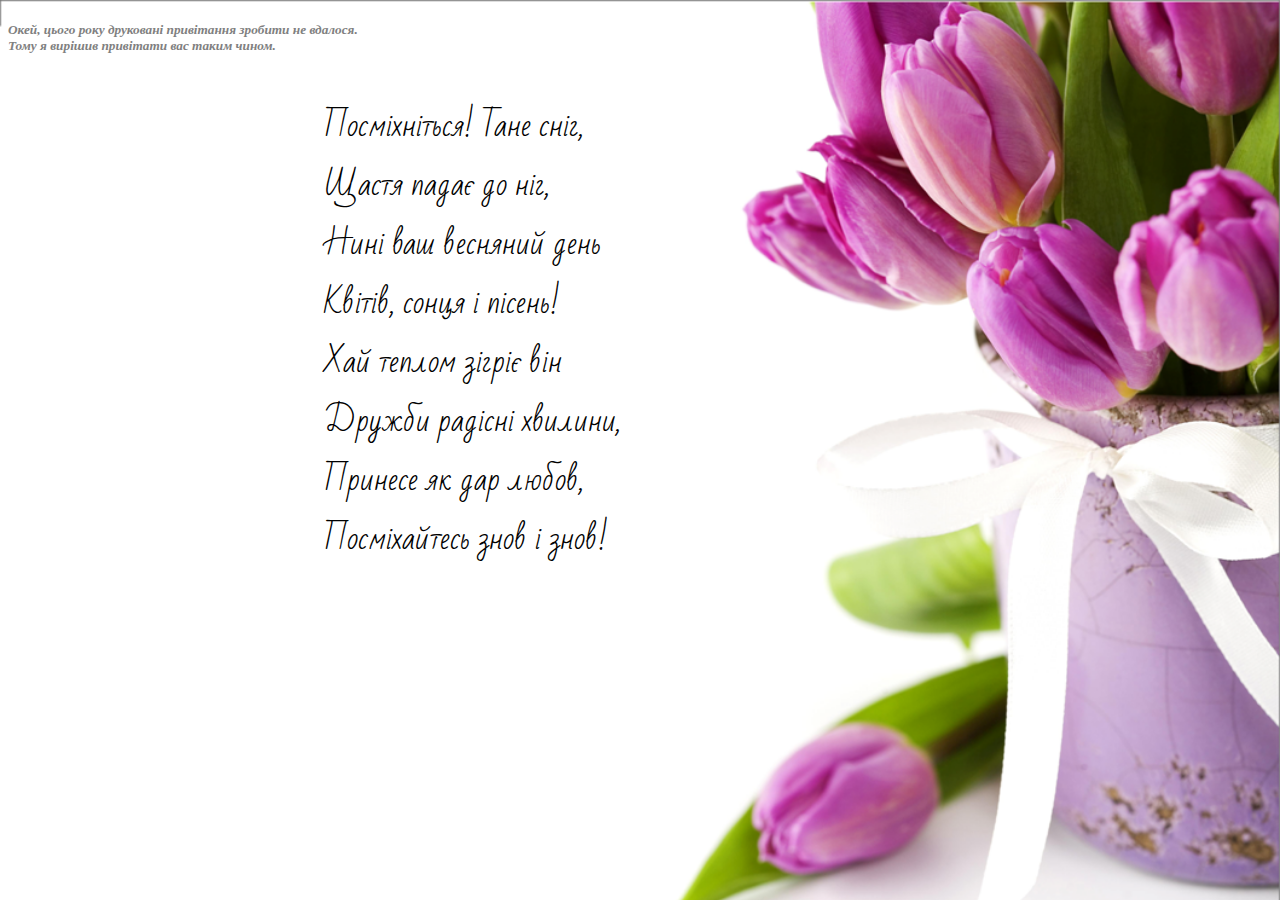
==== commit fc8bf0c3: "Update index.html" ====
--- a/index.html
+++ b/index.html
@@ -17,7 +17,7 @@
 		<div class = "btext">
 			Посміхніться! Тане сніг,<br>
 			Щастя падає до ніг,<br>
-			Нині Ваш весняний день<br>
+			Нині ваш весняний день<br>
 			Квітів, сонця і пісень!<br>
 			Хай теплом зігріє він<br>
 			Дружби радісні хвилини,<br>
--- a/stylesheets/styles.css
+++ b/stylesheets/styles.css
@@ -6,7 +6,7 @@
 
 .btext {
 	font-family: 'Bad Script', cursive;
-	font-size: 30;
+	font-size: 30px;
 	padding-top: 20px;
 	padding-left: 25%;
-}+}
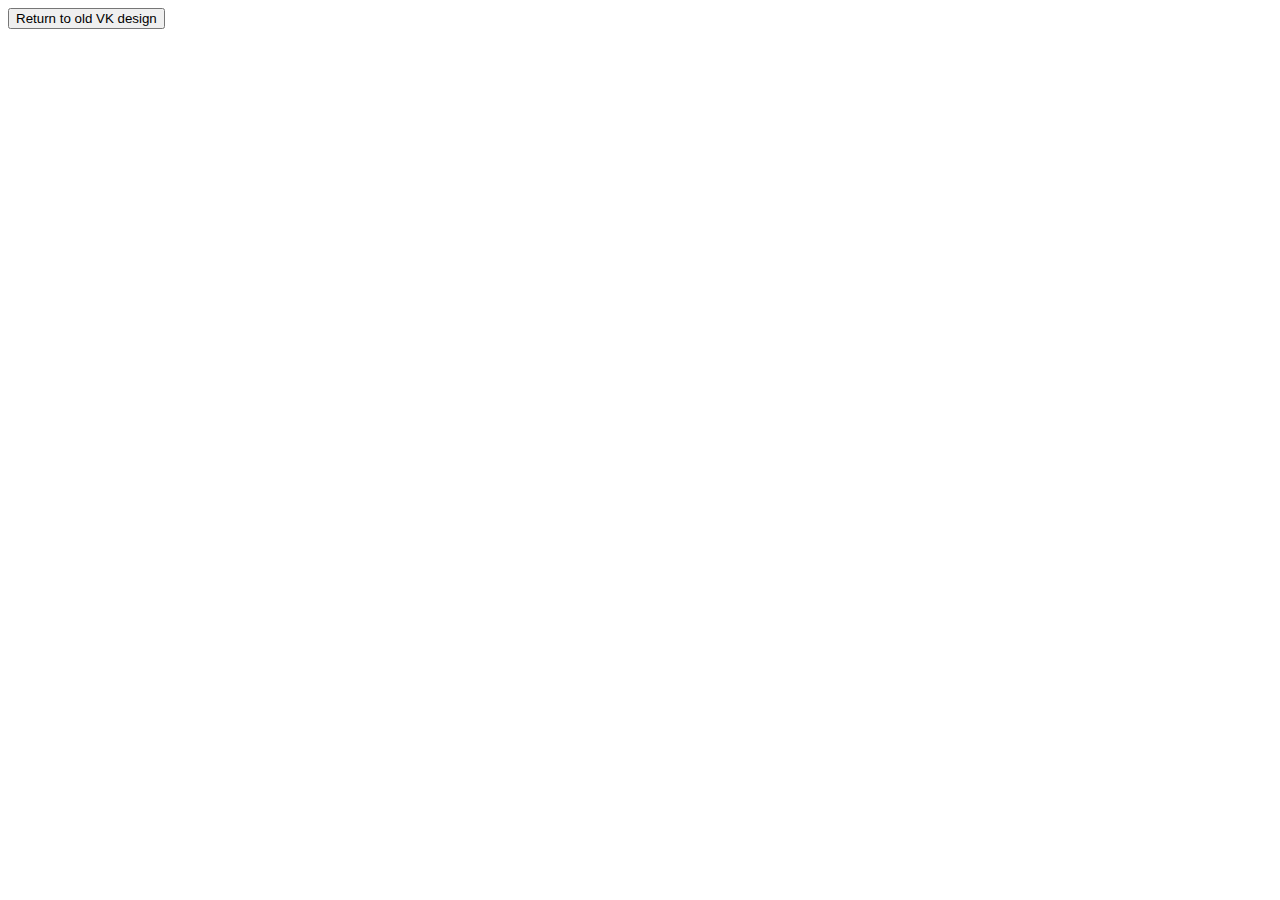
==== commit 09bfddba: "Old VK design shortcut" ====
--- a/index.html
+++ b/index.html
@@ -3,26 +3,11 @@
   <head>
     <meta http-equiv="Content-Type" content="text/html; charset=UTF-8" />
 	<link rel="stylesheet" type="text/css" media="screen" href="stylesheets/styles.css">
-	<link rel="shortcut icon" href="imgs/favicon.png" type="image/png">
-    <title>8 березня</title>
-	<style>
-		body{
-			background: url(imgs/bgvid.png) no-repeat;
-			background-size: 100%;
-		}
-	</style>
+    <title>Old VK style shortcut</title>
   </head>
   <body>
-		<h5 align = "lef"><i>Окей, цього року друковані привітання зробити не вдалося.<br>Тому я вирішив  привітати вас таким чином.</i></h5>
-		<div class = "btext">
-			Посміхніться! Тане сніг,<br>
-			Щастя падає до ніг,<br>
-			Нині ваш весняний день<br>
-			Квітів, сонця і пісень!<br>
-			Хай теплом зігріє він<br>
-			Дружби радісні хвилини,<br>
-			Принесе як дар любов,<br>
-			Посміхайтесь знов і знов!<br>
-		</div>
+		<form action="https://vk.com/feed" method="post" target="_blank">
+			<input class="btn btn-lg btn-primary" value="Return to old VK design" type="submit">&nbsp;
+		</form>
   </body>
 </html>
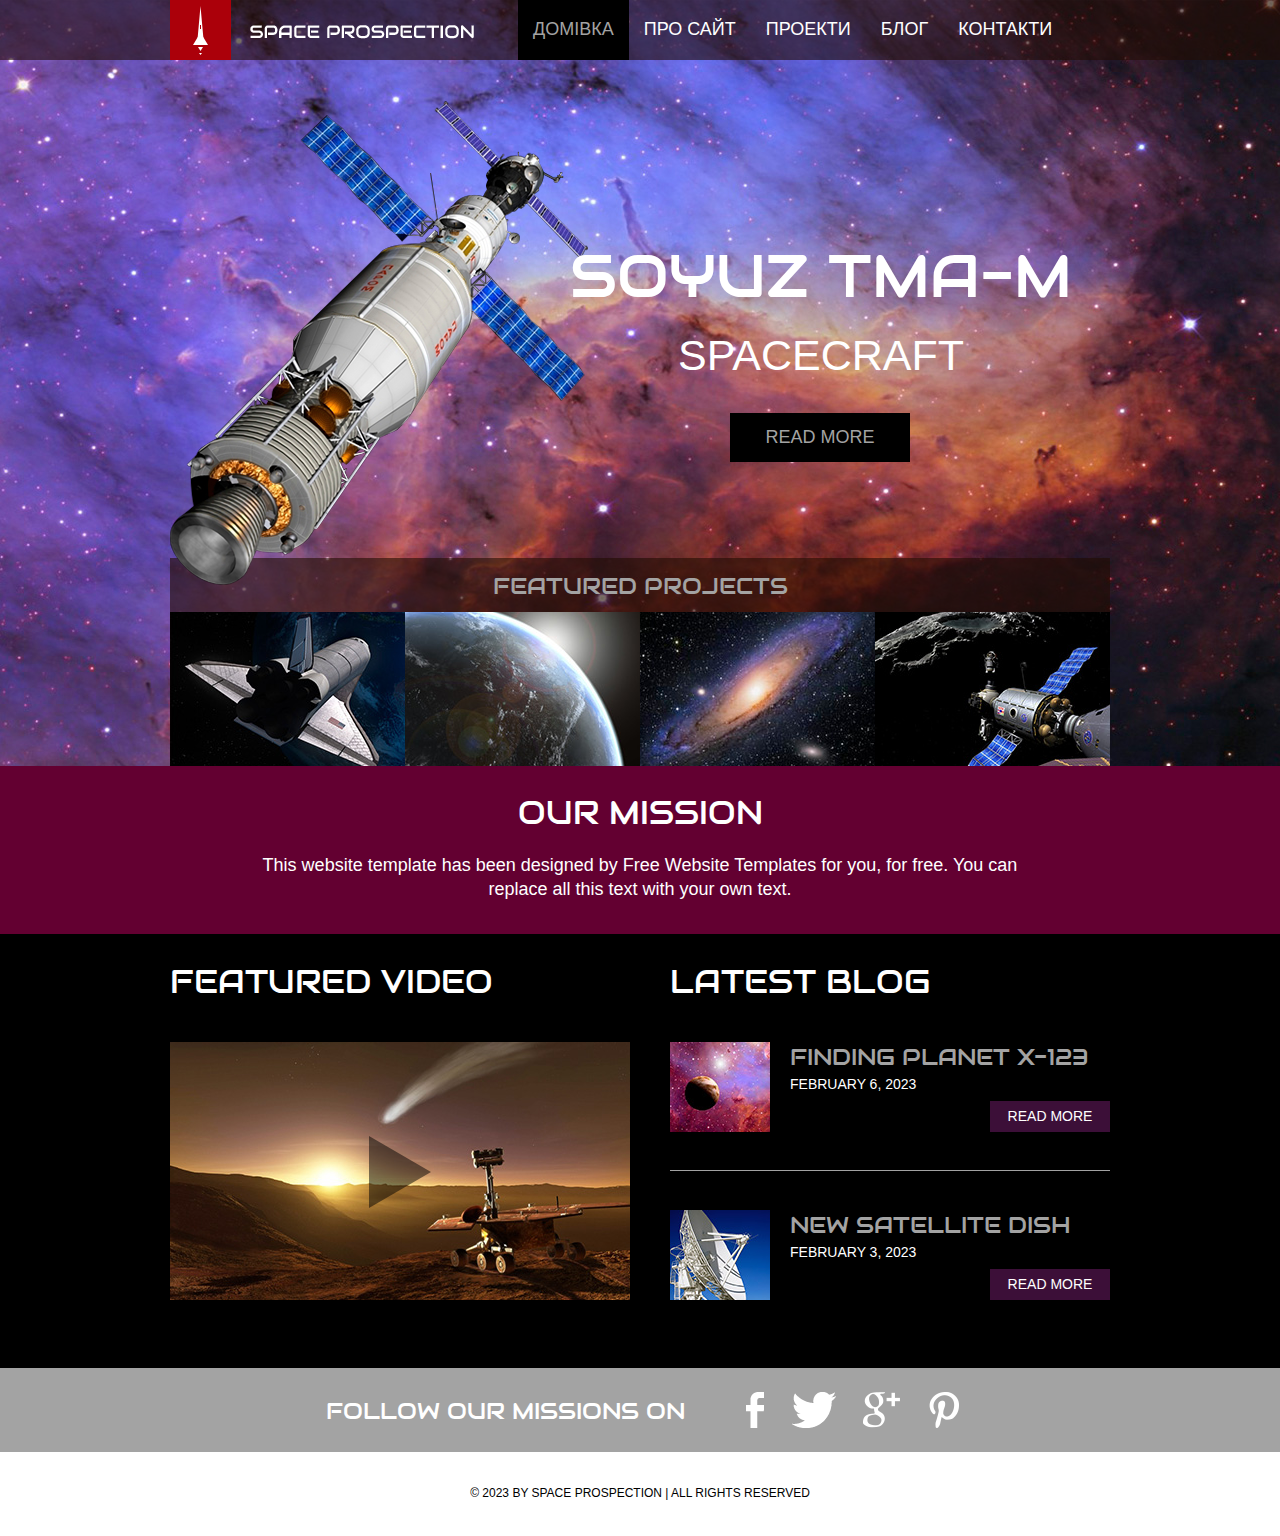
==== commit 107ab957: "Labs" ====
--- a/index.html
+++ b/index.html
@@ -1,13 +1,88 @@
-<!DOCTYPE HTML>
+<!doctype html>
+<!-- Website template by freewebsitetemplates.com -->
 <html>
-  <head>
-    <meta http-equiv="Content-Type" content="text/html; charset=UTF-8" />
-	<link rel="stylesheet" type="text/css" media="screen" href="stylesheets/styles.css">
-    <title>Old VK style shortcut</title>
-  </head>
-  <body>
-		<form action="https://vk.com/feed" method="post" target="_blank">
-			<input class="btn btn-lg btn-primary" value="Return to old VK design" type="submit">&nbsp;
-		</form>
-  </body>
-</html>
+<head>
+	<meta http-equiv="Content-Type" content="text/html; charset=utf-8">
+	<meta name="viewport" content="width=device-width, initial-scale=1.0">
+	<meta name="description" content="Блог про космос і все, що пов'язане з ним."> 
+	<meta name="Keywords" content="космос, блог, марс, місяць"> 
+	<base href="."> 
+	<title>Space Science Website Template</title>
+	<link rel="stylesheet" type="text/css" href="css/style.css">
+	<link rel="stylesheet" type="text/css" href="css/mobile.css">
+	<script src="js/mobile.js" type="text/javascript"></script>
+	<script src="js/jquery-3.2.1.min.js"></script>
+	<script>
+		jQuery(document).ready(function(){
+			$("#included_header").load("generalized/header.html", function () {
+			   $('#index_header_sel').addClass('selected');
+			});
+			$("#included_footer").load("generalized/footer.html");
+		});
+	</script>
+</head>
+<body>
+	<div id="page">
+		<div id="included_header"></div>
+		<div id="body" class="home">
+			<div class="header">
+				<div>
+					<img src="images/satellite.png" alt="" class="satellite">
+					<h1>SOYUZ TMA-M</h1>
+					<h2>SPACECRAFT</h2>
+					<a href="blog.html" class="more">Read More</a>
+					<h3>FEATURED PROJECTS</h3>
+					<ul>
+						<li>
+							<a href="projects.html"><img src="images/project-image1.jpg" alt=""></a>
+						</li>
+						<li>
+							<a href="projects.html"><img src="images/project-image2.jpg" alt=""></a>
+						</li>
+						<li>
+							<a href="projects.html"><img src="images/project-image3.jpg" alt=""></a>
+						</li>
+						<li>
+							<a href="projects.html"><img src="images/project-image4.jpg" alt=""></a>
+						</li>
+					</ul>
+				</div>
+			</div>
+			<div class="body">
+				<div>
+					<h1>OUR MISSION</h1>
+					<p>This website template has been designed by Free Website Templates for you, for free. You can replace all this text with your own text.</p>
+				</div>
+			</div>
+			<div class="footer">
+				<div>
+					<ul>
+						<li>
+							<h1>FEATURED VIDEO</h1>
+							<a href="blog.html"><img src="images/mars-rover.jpg" alt=""><span></span></a>
+						</li>
+						<li>
+							<h1>LATEST BLOG</h1>
+							<ul>
+								<li>
+									<a href="blog.html"><img src="images/finding-planet.jpg" alt=""></a>
+									<h1>FINDING PLANET X-123</h1>
+									<span>FEBRUARY 6, 2023</span>
+									<a href="blog.html" class="more">Read More</a>
+								</li>
+								<li>
+									<a href="blog.html"><img src="images/new-satellitedish.jpg" alt=""></a>
+									<h1>NEW SATELLITE DISH</h1>
+									<span>FEBRUARY 3, 2023</span>
+									<a href="blog.html" class="more">Read More</a>
+								</li>
+							</ul>
+						</li>
+					</ul>
+				</div>
+			</div>
+		</div>
+		<div id="included_footer"></div>
+	</div>
+</body>
+</html>--- a/css/style.css
+++ b/css/style.css
@@ -0,0 +1,1414 @@
+/* Website template by freewebsitetemplates.com */
+body {
+	margin: 0;
+	padding: 0;
+	position: relative;
+	width: auto;
+}
+body #page {
+	background: url("../images/bg-home.jpg") no-repeat scroll center top #000000;
+	margin: 0;
+	overflow: hidden;
+	padding: 0;
+	width: auto;
+	z-index: 3;
+}
+a {
+	text-decoration: none;
+	outline: none;
+}
+a:active {
+	background: none;
+}
+img {
+	border: none;
+}
+/*-------------------------------------------FONTS---------------------------------------------*/
+@font-face {
+	font-family: 'audiowide-regular-webfont';
+	src: url('../fonts/audiowide-regular-webfont.eot');
+	src: url('../fonts/audiowide-regular-webfont.woff') format('woff'), url('../fonts/audiowide-regular-webfont.ttf') format('truetype'), url('../fonts/audiowide-regular-webfont.svg') format('svg');
+}
+/*----------------------------------------header-styles---------------------------------------*/
+#header {
+	background: url(../images/bg-transparent1.png) repeat;
+	margin: 0;
+	min-height: 60px;
+	padding: 0;
+	width: auto;
+}
+#header div {
+	margin: 0 auto;
+	max-width: 940px;
+	min-height: 60px;
+	padding: 0 10px;
+}
+#header div a.logo {
+	display: block;
+	float: left;
+	height: 60px;
+	margin: 0 44px 0 0;
+	padding: 0;
+	width: 304px;
+}
+#header div a img {
+	display: block;
+	margin: 0;
+	padding: 0;
+	width: auto;
+}
+#header div ul {
+	display: inline-block;
+	float: left;
+	list-style: none;
+	margin: 0;
+	padding: 0;
+	width: auto;
+}
+#header div ul li {
+	float: left;
+	margin: 0;
+	padding: 0;
+	width: auto;
+}
+#header div ul li a {
+	color: #ffffff;
+	display: block;
+	font-family: Arial;
+	font-size: 18px;
+	font-weight: normal;
+	line-height: 59px;
+	margin: 0;
+	min-height: 60px;
+	padding: 0 15px;
+	text-align: center;
+	text-transform: uppercase;
+	width: auto;
+}
+#header div ul li a:hover {
+	background-color: #620031;
+	color: #ffffff;
+}
+#header div ul li.selected a {
+	background-color: #000000;
+	color: #a3a3a3;
+}
+#header div ul li.menu {
+	position: relative;
+}
+#header div ul li.menu ul {
+	display: block;
+	left: -99999px;
+	list-style: none;
+	margin: 0;
+	padding: 0;
+	position: absolute;
+	top: 60px;
+	width: 142px;
+	z-index: 50;
+}
+#header div ul li.menu:hover ul.primary {
+	left: 0;
+}
+#header div ul li.menu ul.primary.selected {
+	left: 0;
+}
+#header div ul li.menu:hover ul.secondary {
+	left: 0;
+}
+#header div ul li.menu ul.secondary.selected {
+	left: 0;
+}
+#header div ul li.menu ul li {
+	margin: 0;
+	padding: 0;
+	width: auto;
+}
+#header div ul li.menu ul li a {
+	background-color: #620031;
+	color: #ffffff;
+	display: block;
+	font-family: Arial;
+	font-size: 18px;
+	font-weight: normal;
+	line-height: 60px;
+	margin: 0;
+	min-height: 60px;
+	padding: 0 10px;
+	text-align: center;
+	text-transform: uppercase;
+	width: auto;
+}
+#header div ul li.menu ul.primary.selected li a, #header div ul li.menu ul.secondary.selected li a {
+	background-color: #000000;
+	color: #a3a3a3;
+}
+/*----------------------------------------body-home-styles---------------------------------------*/
+#body {
+	background-color: #000000;
+	margin: 0;
+	min-height: 808px;
+	overflow: hidden;
+	padding: 0;
+	width: 100%;
+}
+#body.home {
+	background: none;
+	margin: 0;
+	min-height: 1308px;
+	overflow: hidden;
+	padding: 0;
+	width: 100%;
+}
+#body.home .header {
+	background: none;
+	margin: 0;
+	overflow: hidden;
+	padding: 0;
+	width: 100%;
+}
+#body.home .header div {
+	margin: 0 auto;
+	max-width: 940px;
+	overflow: hidden;
+	padding: 0 10px;
+	position: relative;
+}
+#body.home .header div img.satellite {
+	display: block;
+	left: 10px;
+	margin: 0;
+	padding: 0;
+	position: absolute;
+	top: 41px;
+	width: auto;
+	z-index: 50;
+}
+#body.home .header div h1 {
+	color: #FFFFFF;
+	display: block;
+	float: right;
+	font-family: audiowide-regular-webfont;
+	font-size: 60px;
+	font-weight: normal;
+	line-height: 60px;
+	margin: 187px 0 27px;
+	padding: 0 38px 0 399px;
+	position: relative;
+	text-align: right;
+	text-transform: uppercase;
+	width: 503px;
+	z-index: 60;
+}
+#body.home .header div h2 {
+	color: #FFFFFF;
+	display: block;
+	float: right;
+	font-family: Arial;
+	font-size: 43px;
+	font-weight: normal;
+	line-height: 43px;
+	margin: 0 0 36px;
+	padding: 0 146px 0 506px;
+	position: relative;
+	text-align: right;
+	text-transform: uppercase;
+	width: 288px;
+	z-index: 60;
+}
+#body.home .header div a.more {
+	background-color: #000000;
+	color: #a3a3a3;
+	display: block;
+	float: right;
+	font-family: Arial;
+	font-size: 18px;
+	font-weight: normal;
+	height: 49px;
+	line-height: 49px;
+	margin: 0 200px 0 0;
+	padding: 0;
+	text-align: center;
+	text-transform: uppercase;
+	position: relative;
+	width: 180px;
+	z-index: 55;
+}
+#body.home .header div a.more:hover {
+	background-color: #ab000b;
+	color: #ffffff;
+}
+#body.home .header div h3 {
+	background: url("../images/bg-transparent1.png") repeat;
+	color: #A3A3A3;
+	float: left;
+	font-family: audiowide-regular-webfont;
+	font-size: 23px;
+	font-weight: normal;
+	line-height: 23px;
+	margin: 96px 0 0;
+ *margin: 102px 0 0;/* Needed for IE8 and old versions */
+	min-height: 27px;
+	padding: 17px 0 10px;
+	position: relative;
+	text-align: center;
+	text-transform: uppercase;
+	width: 940px;
+}
+#body.home .header div ul {
+	display: inline-block;
+	list-style: none outside none;
+	margin: 0 0 -6px;
+	overflow: hidden;
+	padding: 0;
+	width: auto;
+}
+#body.home .header div ul li:first-child {
+	padding: 0;
+}
+#body.home .header div ul li {
+	border: medium none;
+	float: left;
+	margin: 0;
+	padding: 0;
+	width: auto;
+}
+#body.home .header div ul li a {
+	display: block;
+	float: none;
+	height: 156px;
+	margin: 0;
+	padding: 0;
+	width: 235px;
+}
+#body.home .header div ul li a img {
+	cursor: pointer;
+	filter: alpha(opacity=100);/* Needed for IE8 and old versions */
+	opacity: 1.0;
+	display: block;
+	margin: 0;
+	padding: 0;
+	width: auto;
+}
+#body.home .header div ul li a img:hover {
+	filter: alpha(opacity=70);/* Needed for IE8 and old versions */
+	opacity: 0.7;
+}
+#body.home .body {
+	background-color: #630031;
+	margin: 0;
+	min-height: 168px;
+	overflow: hidden;
+	padding: 0;
+	width: 100%;
+}
+#body.home .body div {
+	margin: 0 auto;
+	max-width: 940px;
+	overflow: hidden;
+	padding: 31px 10px 0;
+}
+#body.home .body div h1 {
+	color: #FFFFFF;
+	display: block;
+	font-family: audiowide-regular-webfont;
+	font-size: 32px;
+	font-weight: normal;
+	line-height: 32px;
+	margin: 0 auto 24px;
+	padding: 0;
+	text-align: center;
+	text-transform: uppercase;
+	width: 780px;
+}
+#body.home .body div p {
+	color: #ffffff;
+	display: block;
+	font-family: Arial;
+	font-size: 18px;
+	font-weight: normal;
+	line-height: 24px;
+	margin: 0 auto;
+	padding: 0;
+	text-align: center;
+	width: 780px;
+}
+#body.home .body div p a {
+	color: #ffffff;
+	font-family: Arial;
+	font-size: 18px;
+	font-weight: normal;
+	line-height: 24px;
+	margin: 0 auto;
+	padding: 0;
+	text-decoration: underline;
+}
+#body.home .body div p a:hover {
+	color: #a3a3a3;
+}
+#body.home .footer {
+	background-color: #000000;
+	margin: 0;
+	overflow: hidden;
+	padding: 0;
+	width: 100%;
+}
+#body.home .footer div {
+	margin: 0 auto;
+	max-width: 960px;
+	overflow: hidden;
+	padding: 32px 0 16px;
+}
+#body.home .footer div ul {
+	display: inline-block;
+	list-style: none;
+	margin: 0;
+	overflow: hidden;
+	padding: 0;
+	width: auto;
+}
+#body.home .footer div ul li:first-child {
+	float: left;
+	margin: 0 10px;
+	padding: 0;
+	width: 460px;
+}
+#body.home .footer div ul li {
+	float: left;
+	margin: 0 0 0 10px;
+	padding: 0 0 0 20px;
+	width: 440px;
+}
+#body.home .footer div ul li h1 {
+	color: #FFFFFF;
+	font-family: audiowide-regular-webfont;
+	font-size: 32px;
+	font-weight: normal;
+	line-height: 32px;
+	margin: 0 0 44px;
+	padding: 0;
+	text-align: left;
+	text-transform: uppercase;
+	width: auto;
+}
+#body.home .footer div ul li a {
+	display: block;
+	height: 258px;
+	margin: 0;
+	position: relative;
+	padding: 0;
+	width: 460px;
+}
+#body.home .footer div ul li a img {
+	cursor: pointer;
+	filter: alpha(opacity=100);/* Needed for IE8 and old versions */
+	opacity: 1.0;
+	display: block;
+	margin: 0;
+	padding: 0;
+	width: auto;
+}
+#body.home .footer div ul li a:hover img {
+	filter: alpha(opacity=70);/* Needed for IE8 and old versions */
+	opacity: 0.7;
+}
+#body.home .footer div ul li a span {
+	background: url(../images/icons.png) no-repeat 0 -152px;
+	display: block;
+	height: 72px;
+	left: 199px;
+	margin: 0;
+	padding: 0;
+	position: absolute;
+	top: 94px;
+	width: 62px;
+}
+#body.home .footer div ul li a:hover span {
+	background: url(../images/icons.png) no-repeat 0 -226px;
+}
+#body.home .footer div ul li ul {
+	display: inline-block;
+	list-style: none outside none;
+	margin: 0;
+	overflow: hidden;
+	padding: 0;
+	width: 440px;
+}
+#body.home .footer div ul li ul li {
+	border-top: 1px solid #A3A3A3;
+	float: none;
+	margin: 0;
+	overflow: hidden;
+	padding: 39px 10px 38px 0;
+	width: 440px;
+}
+#body.home .footer div ul li ul li:first-child {
+	border: medium none;
+	margin: 0;
+	padding: 0 0 38px;
+	width: 440px;
+}
+#body.home .footer div ul li ul li a {
+	display: block;
+	float: left;
+	height: 90px;
+	margin: 0 20px 0 0;
+	padding: 0;
+	width: 100px;
+}
+#body.home .footer div ul li ul li a img {
+	cursor: pointer;
+	filter: alpha(opacity=100);/* Needed for IE8 and old versions */
+	opacity: 1.0;
+	display: block;
+	margin: 0;
+	padding: 0;
+	width: auto;
+}
+#body.home .footer div ul li ul li a img:hover {
+	filter: alpha(opacity=70);/* Needed for IE8 and old versions */
+	opacity: 0.7;
+}
+#body.home .footer div ul li ul li h1 {
+	color: #A3A3A3;
+	float: left;
+	font-family: audiowide-regular-webfont;
+	font-size: 23px;
+	font-weight: normal;
+	line-height: 23px;
+	margin: 0;
+	padding: 4px 0 8px;
+	text-align: left;
+	text-transform: uppercase;
+	width: 310px;
+}
+#body.home .footer div ul li ul li span {
+	color: #FFFFFF;
+	display: block;
+	float: left;
+	font-family: Arial;
+	font-size: 14px;
+	font-weight: normal;
+	line-height: 14px;
+	margin: 0 0 10px;
+	padding: 0;
+	text-align: left;
+	text-transform: uppercase;
+	width: 310px;
+}
+#body.home .footer div ul li ul li a.more {
+	background-color: #3c0f38;
+	color: #ffffff;
+	display: block;
+	float: right;
+	font-family: Arial;
+	font-size: 14px;
+	font-weight: normal;
+	height: 31px;
+	line-height: 31px;
+	margin: 0;
+	padding: 0;
+	text-align: center;
+	text-transform: uppercase;
+	width: 120px;
+}
+#body.home .footer div ul li ul li a.more:hover {
+	background-color: #620031;
+}
+/*----------------------------------------body-styles---------------------------------------*/
+#body.about .header {
+	background: url(../images/bg-about.jpg) no-repeat center top #000000;
+	margin: 0;
+	min-height: 455px;
+	padding: 0;
+	width: 100%;
+}
+#body.about .header div, #body .header div {
+	margin: 0 auto;
+	max-width: 960px;
+	overflow: hidden;
+	padding: 65px 0 40px;
+}
+#body.about .header div h1, #body .header div h1 {
+	color: #FFFFFF;
+	display: block;
+	font-family: audiowide-regular-webfont;
+	font-size: 36px;
+	font-weight: normal;
+	line-height: 36px;
+	margin: 0 auto 87px;
+	padding: 0;
+	text-align: center;
+	text-transform: uppercase;
+	width: 940px;
+}
+#body.about .header div h2 {
+	color: #FFFFFF;
+	display: block;
+	font-family: audiowide-regular-webfont;
+	font-size: 32px;
+	font-weight: normal;
+	line-height: 32px;
+	margin: 0 auto 24px;
+	padding: 0;
+	text-align: center;
+	text-transform: uppercase;
+	width: 820px;
+}
+#body.about .header div p {
+	color: #ffffff;
+	display: block;
+	font-family: Arial;
+	font-size: 18px;
+	font-weight: normal;
+	line-height: 24px;
+	margin: 0 auto;
+	padding: 0;
+	text-align: center;
+	width: 820px;
+}
+#body.about .header div p a {
+	color: #ffffff;
+	font-family: Arial;
+	font-size: 18px;
+	font-weight: normal;
+	line-height: 24px;
+	margin: 0;
+	padding: 0;
+	text-decoration: underline;
+}
+#body.about .header div p a:hover {
+	color: #a3a3a3;
+}
+#body.about .body {
+	background-color: #620031;
+	margin: 0;
+	min-height: 253px;
+	overflow: hidden;
+	padding: 0;
+	width: 100%;
+}
+#body.about .body div {
+	margin: 0 auto;
+	max-width: 940px;
+	overflow: hidden;
+	padding: 36px 10px 35px;
+}
+#body.about .body div h2 {
+	color: #A3A3A3;
+	float: left;
+	font-family: audiowide-regular-webfont;
+	font-size: 23px;
+	font-weight: normal;
+	line-height: 23px;
+	margin: 18px 0 26px;
+	padding: 0;
+	text-align: left;
+	text-transform: uppercase;
+	width: 620px;
+}
+#body.about .body div p {
+	color: #ffffff;
+	display: block;
+	float: left;
+	font-family: Arial;
+	font-size: 14px;
+	font-weight: normal;
+	line-height: 24px;
+	margin: 0;
+	padding: 0;
+	text-align: left;
+	width: 620px;
+}
+#body.about .body div p a {
+	color: #ffffff;
+	font-family: Arial;
+	font-size: 14px;
+	font-weight: normal;
+	line-height: 24px;
+	margin: 0;
+	padding: 0;
+	text-decoration: underline;
+}
+#body.about .body div p a:hover {
+	color: #a3a3a3;
+}
+#body.about .body div img {
+	display: block;
+	float: right;
+	margin: 0;
+	padding: 0;
+	width: auto;
+}
+#body.about .footer {
+	background-color: #000000;
+	margin: 0;
+	min-height: 366px;
+	padding: 0;
+	width: 100%;
+}
+#body.about .footer div {
+	margin: 0 auto;
+	overflow: hidden;
+	padding: 79px 0 0 10px;
+	width: 950px;
+}
+#body.about .footer div h2 {
+	color: #A3A3A3;
+	float: right;
+	font-family: audiowide-regular-webfont;
+	font-size: 23px;
+	font-weight: normal;
+	line-height: 23px;
+	margin: 34px 0 24px;
+	padding: 0;
+	text-align: left;
+	text-transform: uppercase;
+	width: 557px;
+}
+#body.about .footer div p {
+	color: #ffffff;
+	display: block;
+	float: right;
+	font-family: Arial;
+	font-size: 18px;
+	font-weight: normal;
+	line-height: 24px;
+	margin: 0 auto;
+	padding: 0;
+	text-align: left;
+	width: 557px;
+}
+#body.about .footer div p a {
+	color: #ffffff;
+	font-family: Arial;
+	font-size: 18px;
+	font-weight: normal;
+	line-height: 24px;
+	margin: 0 auto;
+	padding: 0;
+	text-decoration: underline;
+}
+#body.about .footer div p a:hover {
+	color: #a3a3a3;
+}
+#body.about .footer div img {
+	float: left;
+	display: block;
+	margin: 0;
+	padding: 0;
+	width: auto;
+}
+#body.about .section {
+	background-color: #3c0f38;
+	margin: 0;
+	min-height: 234px;
+	padding: 0;
+	width: auto;
+}
+#body.about .section div {
+	margin: 0 auto;
+	max-width: 960px;
+	overflow: hidden;
+	padding: 58px 0 55px;
+}
+#body.about .section div h2 {
+	color: #A3A3A3;
+	display: block;
+	font-family: audiowide-regular-webfont;
+	font-size: 23px;
+	font-weight: normal;
+	line-height: 23px;
+	margin: 0 auto 26px;
+	padding: 0;
+	text-align: center;
+	text-transform: uppercase;
+	width: 780px;
+}
+#body.about .section div p {
+	color: #ffffff;
+	display: block;
+	font-family: Arial;
+	font-size: 14px;
+	font-weight: normal;
+	line-height: 24px;
+	margin: 0 auto;
+	padding: 0;
+	text-align: center;
+	width: 780px;
+}
+#body.about .section div p a {
+	color: #ffffff;
+	font-family: Arial;
+	font-size: 14px;
+	font-weight: normal;
+	line-height: 24px;
+	margin: 0;
+	padding: 0;
+	text-decoration: underline;
+}
+#body.about .section div p a:hover {
+	color: #a3a3a3;
+}
+#body .header {
+	margin: 0 auto;
+	padding: 0;
+	width: 100%;
+}
+#body .header div ul {
+	display: inline-block;
+	max-width: 940px;
+	list-style: none outside none;
+	margin: 0;
+	padding: 3px 10px 0;
+}
+#body .header div ul li:first-child {
+	border: none;
+	padding: 0 0 38px;
+}
+#body .header div ul li {
+	border-top: 1px solid #A3A3A3;
+	margin: 0;
+	overflow: hidden;
+	padding: 38px 0;
+	width: auto;
+}
+#body .header div ul li a {
+	display: block;
+	float: left;
+	height: 217px;
+	margin: 0 40px 0 0;
+	padding: 0;
+	width: 380px;
+}
+#body .header div ul li a img {
+	cursor: pointer;
+	filter: alpha(opacity=100);/* Needed for IE8 and old versions */
+	opacity: 1.0;
+	display: block;
+	margin: 0;
+	padding: 0;
+	width: auto;
+}
+#body .header div ul li a img:hover {
+	filter: alpha(opacity=70);/* Needed for IE8 and old versions */
+	opacity: 0.7;
+}
+#body .header div ul li div {
+	float: left;
+	margin: 0;
+	overflow: hidden;
+	padding: 0;
+	width: 520px;
+}
+#body .header div ul li div h1 {
+	color: #A3A3A3;
+	font-family: audiowide-regular-webfont;
+	font-size: 23px;
+	font-weight: normal;
+	line-height: 23px;
+	margin: 0 0 26px;
+	padding: 0;
+	text-align: left;
+	text-transform: uppercase;
+	width: 520px;
+}
+#body .header div ul li div p {
+	color: #FFFFFF;
+	font-family: Arial;
+	font-size: 14px;
+	font-weight: normal;
+	line-height: 24px;
+	margin: 0 0 41px;
+	padding: 0;
+	text-align: left;
+	width: 520px;
+}
+#body .header div ul li div p a {
+	color: #FFFFFF;
+	display: inline;
+	float: none;
+	font-family: Arial;
+	font-size: 14px;
+	font-weight: normal;
+	height: auto;
+	line-height: 24px;
+	margin: 0;
+	padding: 0;
+	text-decoration: underline;
+	width: auto;
+}
+#body .header div ul li div p a:hover {
+	color: #a3a3a3;
+}
+#body .header div ul li div a.more {
+	background-color: #3c0f38;
+	color: #ffffff;
+	display: block;
+	float: right;
+	font-family: Arial;
+	font-size: 14px;
+	font-weight: normal;
+	height: 31px;
+	line-height: 31px;
+	margin: 0;
+	padding: 0;
+	text-align: center;
+	text-transform: uppercase;
+	width: 120px;
+}
+#body .header div ul li div a.more:hover {
+	background-color: #620031;
+}
+#body .header div img {
+	display: block;
+	margin: 0 auto;
+	padding: 3px 0 0;
+	width: auto;
+}
+#body .header div h2 {
+	color: #A3A3A3;
+	display: block;
+	font-family: audiowide-regular-webfont;
+	font-size: 23px;
+	font-weight: normal;
+	line-height: 23px;
+	margin: 0 auto;
+	padding: 53px 0 27px;
+	text-align: center;
+	text-transform: uppercase;
+	width: 780px;
+}
+#body .header div p {
+	color: #FFFFFF;
+	display: block;
+	font-family: Arial;
+	font-size: 14px;
+	font-weight: normal;
+	line-height: 24px;
+	margin: 0 auto 48px;
+	padding: 0;
+	text-align: center;
+	width: 780px;
+}
+#body .header div p a {
+	color: #ffffff;
+	font-family: Arial;
+	font-size: 14px;
+	font-weight: normal;
+	line-height: 24px;
+	margin: 0 auto;
+	padding: 0;
+	text-decoration: underline;
+}
+#body .header div p a:hover {
+	color: #a3a3a3;
+}
+#body .header div .article {
+	float: left;
+	margin: 0 40px 0 10px;
+	padding: 0;
+	width: 560px;
+}
+#body .header div .article ul {
+	display: inline-block;
+	list-style: none outside none;
+	margin: 0;
+	padding: 3px 0 0;
+	width: 560px;
+}
+#body .header div .article ul li:first-child {
+	border: none;
+	padding: 0 0 38px;
+}
+#body .header div .article ul li {
+	border-top: 1px solid #a3a3a3;
+	margin: 0;
+	overflow: hidden;
+	padding: 38px 0 38px;
+	width: auto;
+}
+#body .header div .article ul li a {
+	display: block;
+	height: 241px;
+	margin: 0 0 29px;
+	padding: 0;
+	width: 560px;
+}
+#body .header div .article ul li a img {
+	cursor: pointer;
+	filter: alpha(opacity=100);/* Needed for IE8 and old versions */
+	opacity: 1.0;
+	display: block;
+	margin: 0;
+	padding: 0;
+	width: auto;
+}
+#body .header div .article ul li a img:hover {
+	filter: alpha(opacity=70);/* Needed for IE8 and old versions */
+	opacity: 0.7;
+}
+#body .header div .article ul li h1 {
+	color: #A3A3A3;
+	font-family: audiowide-regular-webfont;
+	font-size: 23px;
+	font-weight: normal;
+	line-height: 23px;
+	margin: 0 0 8px;
+	padding: 0;
+	text-align: left;
+	text-transform: uppercase;
+	width: auto;
+}
+#body .header div .article ul li span {
+	color: #FFFFFF;
+	display: block;
+	font-family: Arial;
+	font-size: 14px;
+	font-weight: normal;
+	line-height: 14px;
+	margin: 0 0 28px;
+	padding: 0;
+	text-align: left;
+	text-transform: uppercase;
+	width: auto;
+}
+#body .header div .article ul li p {
+	color: #FFFFFF;
+	font-family: Arial;
+	font-size: 14px;
+	font-weight: normal;
+	line-height: 24px;
+	margin: 0 0 29px;
+	padding: 0;
+	text-align: left;
+	width: auto;
+}
+#body .header div .article ul li p a {
+	color: #FFFFFF;
+	display: inline;
+	float: none;
+	font-family: Arial;
+	font-size: 14px;
+	font-weight: normal;
+	height: auto;
+	line-height: 24px;
+	margin: 0;
+	padding: 0;
+	text-decoration: underline;
+	width: auto;
+}
+#body .header div .article ul li p a:hover {
+	color: #a3a3a3;
+}
+#body .header div .article ul li a.more {
+	background-color: #3c0f38;
+	color: #ffffff;
+	display: block;
+	float: right;
+	font-family: Arial;
+	font-size: 14px;
+	font-weight: normal;
+	height: 31px;
+	line-height: 31px;
+	margin: 0;
+	padding: 0;
+	text-align: center;
+	text-transform: uppercase;
+	width: 120px;
+}
+#body .header div .article ul li a.more:hover {
+	background-color: #620031;
+}
+#body .header div .sidebar {
+	float: left;
+	margin: 0;
+	padding: 0;
+	width: 340px;
+}
+#body .header div .sidebar ul {
+	display: inline-block;
+	list-style: none;
+	margin: 0;
+	padding: 0;
+	width: 340px;
+}
+#body .header div .sidebar ul li:first-child {
+	border: medium none;
+	padding: 0 0 34px;
+}
+#body .header div .sidebar ul li {
+	border-top: 1px solid #A3A3A3;
+	margin: 0;
+	overflow: hidden;
+	padding: 32px 0 34px;
+	width: auto;
+}
+#body .header div .sidebar ul li h1 {
+	color: #FFFFFF;
+	font-family: audiowide-regular-webfont;
+	font-size: 32px;
+	font-weight: normal;
+	line-height: 32px;
+	margin: 0 0 25px;
+	padding: 0;
+	text-align: left;
+	text-transform: uppercase;
+	width: 340px;
+}
+#body .header div .sidebar ul li a {
+	display: block;
+	float: none;
+	height: 187px;
+	margin: 0 0 29px;
+	padding: 0;
+	width: 34px;
+}
+#body .header div .sidebar ul li a img {
+	cursor: pointer;
+	filter: alpha(opacity=100);/* Needed for IE8 and old versions */
+	opacity: 1.0;
+	display: block;
+	margin: 0;
+	padding: 0;
+	width: auto;
+}
+#body .header div .sidebar ul li a img:hover {
+	filter: alpha(opacity=70);/* Needed for IE8 and old versions */
+	opacity: 0.7;
+}
+#body .header div .sidebar ul li h2 {
+	color: #A3A3A3;
+	font-family: audiowide-regular-webfont;
+	font-size: 23px;
+	font-weight: normal;
+	line-height: 23px;
+	margin: 0 0 7px;
+	padding: 0;
+	text-align: left;
+	text-transform: uppercase;
+	width: auto;
+}
+#body .header div .sidebar ul li span {
+	color: #ffffff;
+	display: block;
+	font-family: Arial;
+	font-size: 14px;
+	font-weight: normal;
+	line-height: 14px;
+	margin: 0;
+	padding: 0;
+	text-align: left;
+	text-transform: uppercase;
+	width: auto;
+}
+#body .header div .sidebar ul li ul {
+	display: inline-block;
+	list-style: none outside none;
+	margin: 0;
+	padding: 12px 0 0;
+	width: 340px;
+}
+#body .header div .sidebar ul li ul li:first-child {
+	padding: 0;
+}
+#body .header div .sidebar ul li ul li {
+	border: medium none;
+	margin: 0 0 26px;
+	overflow: hidden;
+	padding: 0;
+	width: auto;
+}
+#body .header div .sidebar ul li ul li a {
+	display: block;
+	float: left;
+	height: 54px;
+	margin: 0 20px 0 0;
+	padding: 0;
+	width: 60px;
+}
+#body .header div .sidebar ul li ul li a img {
+	cursor: pointer;
+	filter: alpha(opacity=100);/* Needed for IE8 and old versions */
+	opacity: 1.0;
+	display: block;
+	margin: 0;
+	padding: 0;
+	width: auto;
+}
+#body .header div .sidebar ul li ul li a img:hover {
+	filter: alpha(opacity=70);/* Needed for IE8 and old versions */
+	opacity: 0.7;
+}
+#body .header div .sidebar ul li ul li h2 {
+	color: #A3A3A3;
+	float: left;
+	font-family: audiowide-regular-webfont;
+	font-size: 23px;
+	font-weight: normal;
+	line-height: 23px;
+	margin: 6px 0 11px;
+	padding: 0;
+	text-align: left;
+	text-transform: uppercase;
+	width: 260px;
+}
+#body .header div .sidebar ul li ul li span {
+	color: #ffffff;
+	display: block;
+	float: left;
+	font-family: Arial;
+	font-size: 14px;
+	line-height: 14px;
+	margin: 0;
+	padding: 0;
+	text-align: left;
+	text-transform: uppercase;
+	width: auto;
+}
+#body .header div .article img {
+	display: block;
+	margin: 3px 0 29px;
+	padding: 0;
+	width: auto;
+}
+#body .header div .article h1 {
+	color: #A3A3A3;
+	font-family: audiowide-regular-webfont;
+	font-size: 23px;
+	font-weight: normal;
+	line-height: 23px;
+	margin: 0 0 7px;
+	padding: 0;
+	text-align: left;
+	text-transform: uppercase;
+	width: auto;
+}
+#body .header div .article span {
+	color: #FFFFFF;
+	display: block;
+	font-family: Arial;
+	font-size: 14px;
+	font-weight: normal;
+	line-height: 14px;
+	margin: 0 0 29px;
+	padding: 0;
+	text-align: left;
+	text-transform: uppercase;
+	width: auto;
+}
+#body .header div .article p {
+	color: #FFFFFF;
+	font-family: Arial;
+	font-size: 14px;
+	font-weight: normal;
+	line-height: 24px;
+	margin: 0 0 24px;
+	padding: 0;
+	text-align: left;
+	width: auto;
+}
+#body .header div .article p a {
+	color: #ffffff;
+	font-family: Arial;
+	font-size: 14px;
+	font-weight: normal;
+	line-height: 24px;
+	margin: 0;
+	padding: 0;
+	text-decoration: underline;
+}
+#body .header div .article p a:hover {
+	color: #a3a3a3;
+}
+#body .header .contact h2 {
+	color: #A3A3A3;
+	display: block;
+	font-family: audiowide-regular-webfont;
+	font-size: 23px;
+	font-weight: normal;
+	line-height: 23px;
+	margin: 0 auto;
+	padding: 8px 0 62px;
+	text-align: center;
+	text-transform: uppercase;
+	width: 500px;
+}
+#body .header div form {
+	display: block;
+	margin: 0 auto;
+	padding: 0;
+	width: 461px;
+}
+#body .header div form input {
+	background-color: #A3A3A3;
+	border: medium none;
+	color: #000000;
+	display: block;
+	font-family: Arial;
+	font-size: 18px;
+	font-weight: normal;
+	height: 43px;
+	line-height: 43px;
+	margin: 0 0 29px;
+	padding: 0 0 0 20px;
+	text-align: left;
+	text-transform: uppercase;
+	width: 441px;
+}
+#body .header div form textarea {
+	background-color: #A3A3A3;
+	border: medium none;
+	color: #000000;
+	display: block;
+	font-family: Arial;
+	font-size: 18px;
+	font-weight: normal;
+	height: 98px;
+	line-height: 24px;
+	margin: 0 0 31px;
+	overflow: auto;
+	padding: 15px 0 0 20px;
+	resize: none;
+	text-align: left;
+	text-transform: uppercase;
+	width: 441px;
+}
+#body .header div form input#submit {
+	background-color: #3c0f38;
+	color: #ffffff;
+	cursor: pointer;
+	display: block;
+	float: right;
+	font-family: Arial;
+	font-size: 14px;
+	font-weight: normal;
+	height: 31px;
+	line-height: 31px;
+	margin: 0;
+	padding: 0;
+	text-align: center;
+	text-transform: uppercase;
+	width: 120px;
+}
+#body .header div form input#submit:hover {
+	background-color: #620031;
+}
+#body .header .contact .contact_email {
+	overflow: visible;
+}
+/*----------------------------------------footer-styles---------------------------------------*/
+#footer {
+	margin: 0;
+	padding: 0;
+	width: auto;
+}
+#footer .connect {
+	background-color: #a3a3a3;
+	margin: 0;
+	min-height: 84px;
+	overflow: hidden;
+	padding: 0;
+	width: auto;
+}
+#footer .connect div {
+	margin: 0 auto;
+	max-width: 960px;
+	overflow: hidden;
+	padding: 24px 0 0;
+}
+#footer .connect div h1 {
+	color: #FFFFFF;
+	float: left;
+	font-family: audiowide-regular-webfont;
+	font-size: 23px;
+	font-weight: normal;
+	line-height: 23px;
+	margin: 0;
+	padding: 8px 25px 0 0;
+	text-align: right;
+	text-transform: uppercase;
+	width: 525px;
+}
+#footer .connect div div {
+	float: left;
+	margin: 0;
+	overflow: hidden;
+	padding: 0 0 0 20px;
+	width: 380px;
+}
+#footer .connect div div a {
+	background: url(../images/icons.png) no-repeat;
+	display: block;
+	float: left;
+	height: 36px;
+	margin: 0;
+	padding: 0;
+	text-indent: -99999px;
+	width: 18px;
+}
+#footer .connect div div a.facebook {
+	background-position: 0 0;
+	margin: 0 0 0 16px;
+	width: 18px;
+}
+#footer .connect div div a.twitter {
+	background-position: 0 -114px;
+	margin: 0 0 0 28px;
+	width: 44px;
+}
+#footer .connect div div a.googleplus {
+	background-position: 0 -38px;
+	margin: 0 0 0 27px;
+	width: 37px;
+}
+#footer .connect div div a.pinterest {
+	background-position: 0 -76px;
+	margin: 0 0 0 29px;
+	width: 30px;
+}
+#footer .connect div div a.facebook:hover {
+	background-position: -20px 0;
+}
+#footer .connect div div a.twitter:hover {
+	background-position: -46px -114px;
+}
+#footer .connect div div a.googleplus:hover {
+	background-position: -38px -38px;
+}
+#footer .connect div div a.pinterest:hover {
+	background-position: -32px -76px;
+}
+#footer .footnote {
+	background-color: #FFFFFF;
+	margin: 0;
+	min-height: 84px;
+	overflow: hidden;
+	padding: 0;
+	width: auto;
+}
+#footer .footnote div {
+	margin: 0 auto;
+	overflow: hidden;
+	padding: 34px 0 0;
+	width: 960px;
+}
+#footer .footnote div p {
+	color: #000000;
+	display: block;
+	font-family: Arial;
+	font-size: 12px;
+	font-weight: normal;
+	margin: 0 auto;
+	padding: 0;
+	text-align: center;
+	text-transform: uppercase;
+	width: 940px;
+}
+#wix {
+	max-width: 728px;
+	margin: 0 auto;
+}
+#wix a img {
+	width: 100%;
+}
--- a/css/mobile.css
+++ b/css/mobile.css
@@ -0,0 +1,350 @@
+/* Website template by freewebsitetemplates.com */
+@media only screen and (min-width : 320px) and (max-width : 568px) {
+	
+}
+@media only screen and (max-width : 568px) and (orientation : landscape) {
+	
+}
+	@media only screen and (max-width : 918px) {
+	#body {
+		margin: 0;
+		min-height: 1175px;
+		padding: 0;
+		width: 100%;
+		z-index: 3;
+	}
+	#body.home {
+		margin: 0;
+		padding: 0;
+		width: 100%;
+	}
+	#body.home .header div, #body.home .body div, #body.home .footer div, #body.about .header div, #body .header div, #body.about .body div, #body.about .footer div, #body.about .section div {
+		margin: 0 auto;
+		max-width: none;
+		overflow: hidden;
+		padding: 10% 0;
+		position: relative;
+		width: 95%;
+	}
+	#body.home .header div img.satellite{
+		left: 2px;
+	}
+	#body.home .header div h1 {
+		float: none;
+		margin: 0;
+		padding: 30% 0 10%;
+		text-align: center;
+		width: 100%;
+	}
+	#body.home .header div h2 {
+		float: none;
+		margin: 0;
+		padding: 0 0 10% 0;
+		text-align: center;
+		width: 100%;
+	}
+	#body.home .header div a.more{
+		float: none;
+		margin: 0 auto;
+		z-index: 55;
+	}
+	#body.home .header div h3{
+		margin: 106px 0 0;
+		width: 100%;
+	}
+	#body.home .header div ul, #body.home .footer div ul, #body.home .footer div ul li ul {
+		margin: 0;
+		padding: 10% 0;
+		width: 100%;
+	}
+	#body.home .header div ul li:first-child, #body.home .header div ul li {
+		border: none;
+		float: none;
+		margin: 10% 0;
+		width: 100%;
+	}
+	#body.home .header div ul li a{
+		margin: 0 auto;
+	}
+	#body.home .header div ul li a img, #body .header div .article ul li a img {
+		margin: 0 auto;
+	}
+	#body.home .body div h1, #body.home .body div p {
+		width: 100%;
+	}
+	#body.home .footer div ul li:first-child, #body.home .footer div ul li, #body .header div .sidebar ul li ul {
+		float: none;
+		margin: 0 0 10%;
+		padding: 0;
+		width: 100%;
+	}
+	#body.home .footer div ul li h1, #body.home .footer div ul li ul li h1, #body.home .footer div ul li ul li span {
+		float: none;
+		text-align: center;
+		width: 100%;
+	}
+	#body.home .footer div ul li a{
+		height: 100%;
+		width: 100%;
+	}
+	#body.home .footer div ul li a img{
+		margin: 0 auto;
+		width: 90%;
+	}
+	#body.home .footer div ul li a span {
+		left: 46%;
+		top: 39%;
+	}
+	#body.home .footer div ul li ul li:first-child, #body.home .footer div ul li ul li {
+		width: 100%;
+	}
+	#body.home .footer div ul li ul li a.more{
+		float: none;
+		margin: 0 auto;
+	}
+	#body.home .footer div ul li ul li a {
+		display: block;
+		float: none;
+		height: 90px;
+		margin: 0 auto;
+		padding: 0;
+		width: 100px;
+	}
+	#body.about .header div h1, #body .header div h1, #body.about .header div h2, #body.about .header div p, #body.about .body div h2, #body.about .body div p, #body.about .footer div h2, #body.about .footer div p, #body.about .section div h2, #body.about .section div p, #body .header div ul li div h1, #body .header div ul li div p, #body .header div h2, #body .header div p, #body .header div .sidebar ul li h1, #body .header .contact h2 {
+		float: none;
+		text-align: center;
+		width: 100%;
+	}
+	#body.about .body div img, #body.about .footer div img, #body .header div ul li a img, #body .header div ul li div a.more, #body .header div .article ul li a.more, #body .header div .sidebar ul li ul li a img, #body .header div .sidebar ul li a img {
+		float: none;
+		margin: 0 auto;
+	}
+	#body .header div ul, #body .header div .article ul, #body .header div .sidebar ul {
+		max-width: none;
+		padding: 0;
+		width: 100%;
+	}
+	#body .header div ul li a, #body .header div .article ul li a, #body .header div .sidebar ul li a, #body .header div .sidebar ul li ul li a {
+		float: none;
+		height: auto;
+		margin: 0 auto;
+		width: auto;
+	}
+	#body .header div ul li div, #body .header div .article, #body .header div .sidebar {
+		float: none;
+		margin: 0;
+		padding: 10% 0;
+		width: 100%;
+	}
+	#body .header div .sidebar ul li ul li h2, #body .header div .sidebar ul li ul li span, #body .header div .article ul li h1, #body .header div .article ul li span, #body .header div .article ul li p, #body .header div .sidebar ul li h2, #body .header div .sidebar ul li span {
+		float: none;
+		padding: 2% 0 1%;
+		text-align: center;
+		width: 100%;
+	}
+	#body .header div form{
+		width: 100%;
+	}
+	#body .header div form input, #body .header div form textarea {
+		-webkit-appearance: none;
+		border-radius: 0;
+		margin: 0 auto 10%;
+		width: 90%;
+	}
+	#body .header div form input#submit{
+		-webkit-appearance: none;
+		border-radius: 0;
+		float: none;
+		margin: 0 auto;
+	}
+	#footer{
+		width: 100%;
+	}
+	#footer .connect{
+		width: 100%;
+	}
+	#footer .connect div, #footer .footnote div {
+		margin: 0 auto;
+		padding: 10% 0;
+		width: 95%;
+	}
+	#footer .connect div h1{
+		float: none;
+		font-size: 17px;
+		line-height: 20px;
+		margin: 0;
+		padding: 0 0 10%;
+		text-align: center;
+		width: 100%
+	}
+	#footer .connect div div{
+		float: none;
+		margin: 0 auto;
+		padding: 0;
+		width: 210px;
+	}
+	#footer .connect div div a.facebook, #footer .connect div div a.twitter, #footer .connect div div a.googleplus, #footer .connect div div a.pinterest {
+		margin: 0 10px;
+	}
+	#footer .footnote div p{
+		width: 100%;
+	}
+}
+@media only screen and (max-width : 959px) {
+	body #page {
+		margin: 0;
+		padding: 0;
+		width: auto;
+	}
+	html {
+		-webkit-text-size-adjust: none;
+	}
+	img {
+		max-width: 100%;
+	}
+	body #page {
+		margin: 0;
+		overflow: hidden;
+		padding: 0;
+		width: auto;
+	}
+	#header {
+		min-height: 73px;
+		width: 100%;
+	}
+	#header div {
+		margin: 0 auto;
+		max-width: none;
+		min-height: 105px;
+		width: 95%;
+	}
+	#header div a.logo {
+		display: block;
+		float: left;
+		height: 60px;
+		margin: 5% 0 0;
+		padding: 0;
+		width: 79%;
+	}
+	#header div span#mobile-navigation {
+		background: transparent url(../images/mobile/mobile-menu.png) no-repeat;
+		display: block;
+		height: 50px;
+		margin: 0;
+		padding: 0 0 0 0;
+		position: absolute;
+		right: 3%;
+		top: 14px;
+		width: 50px;
+		z-index: 999;
+	}
+	#header div > ul#navigation {
+		background-image: none;
+		background: rgba(98, 0, 49, 0.91);
+		border: 1px solid #f1f2f2;
+		border-radius: 0;
+		display: none;
+		float: none;
+		height: auto;
+		padding: 0;
+		position: absolute;
+		right: 3%;
+		top: 64px;
+		width: 92%;
+		z-index: 1000;
+	}
+	#header div > ul#navigation > li {
+		border-left: 0;
+		border-top: 1px solid #f1f2f2;
+		margin: 0;
+		height: auto;
+		padding: 0;
+		position: relative;
+		text-align: left;
+		width: 100%;
+	}
+	#header div > ul#navigation > li:first-child {
+		border-top: 0;
+	}
+	#header div > ul#navigation > li:hover {
+		background-color: transparent;
+	}
+	#header div ul#navigation li a {
+		border: none;
+		color: #eeeced;
+		display: block;
+		font-family: Arial;
+		font-size: 1.125em;
+		font-weight: normal;
+		height: 3em;
+		line-height: 3.125em;
+		min-height: 54px;
+		padding: 0 10px;
+		text-align: left;
+		text-decoration: none;
+		text-shadow: none;
+		width: auto;
+	}
+	#header div .mobile-submenu {
+		background: rgba(98, 0, 49, 0.91) url(../images/mobile/mobile-expand.png) no-repeat center;
+		border-left: 1px solid #f1f2f2;
+		display: inline-block;
+		height: 3.4em;
+		position: absolute;
+		right: 0;
+		top: 0;
+		width: 50px;
+		z-index: 0;
+	}
+	#header div ul#navigation li ul {
+		background: none;
+		border-top: 1px solid #f1f2f2;
+		padding: 0;
+		position: static;
+		right: 0;
+		text-align: left;
+		width: 100%;
+		z-index: 999;
+	}
+	#header div ul#navigation li ul, #header div ul#navigation li:hover ul {
+		display: none;
+	}
+	#header div ul#navigation li {
+		height: auto;
+		width: 100%;
+		z-index: 40;
+	}
+	#header div ul#navigation li ul li {
+		background: rgba(98, 0, 49, 0.91);
+		border-top: 1px solid #f1f2f2;
+		display: block;
+		height: auto;
+		margin: 0;
+		padding: 0;
+		text-align: left;
+		width: 100%;
+	}
+	#header div ul#navigation li ul li:first-child {
+		border: none;
+	}
+	#header div ul#navigation li ul li a {
+		background: rgba(98, 0, 49, 0.91);
+		color: #eeeced;
+		padding-left: 20px;
+		text-align: left;
+		text-decoration: none;
+		width: auto;
+	}
+	#header div ul#navigation li:hover a, #header div ul#navigation li.selected a, #header div ul#navigation li:hover ul li a, #header div ul#navigation li:hover ul li a:hover, #header div ul#navigation li ul li.selected a {
+		display: block;
+	}
+	#header div ul#navigation li.selected > a {
+		background: rgba(0, 0, 0, 0.91);
+		color: #eeeced;
+		text-decoration: none;
+	}
+	#header div ul li.selected a, #header div ul li.selected a:hover, #header div ul li.menu ul#selected li.selected a {
+		color: #eeeced;
+		text-decoration: none;
+	}
+}